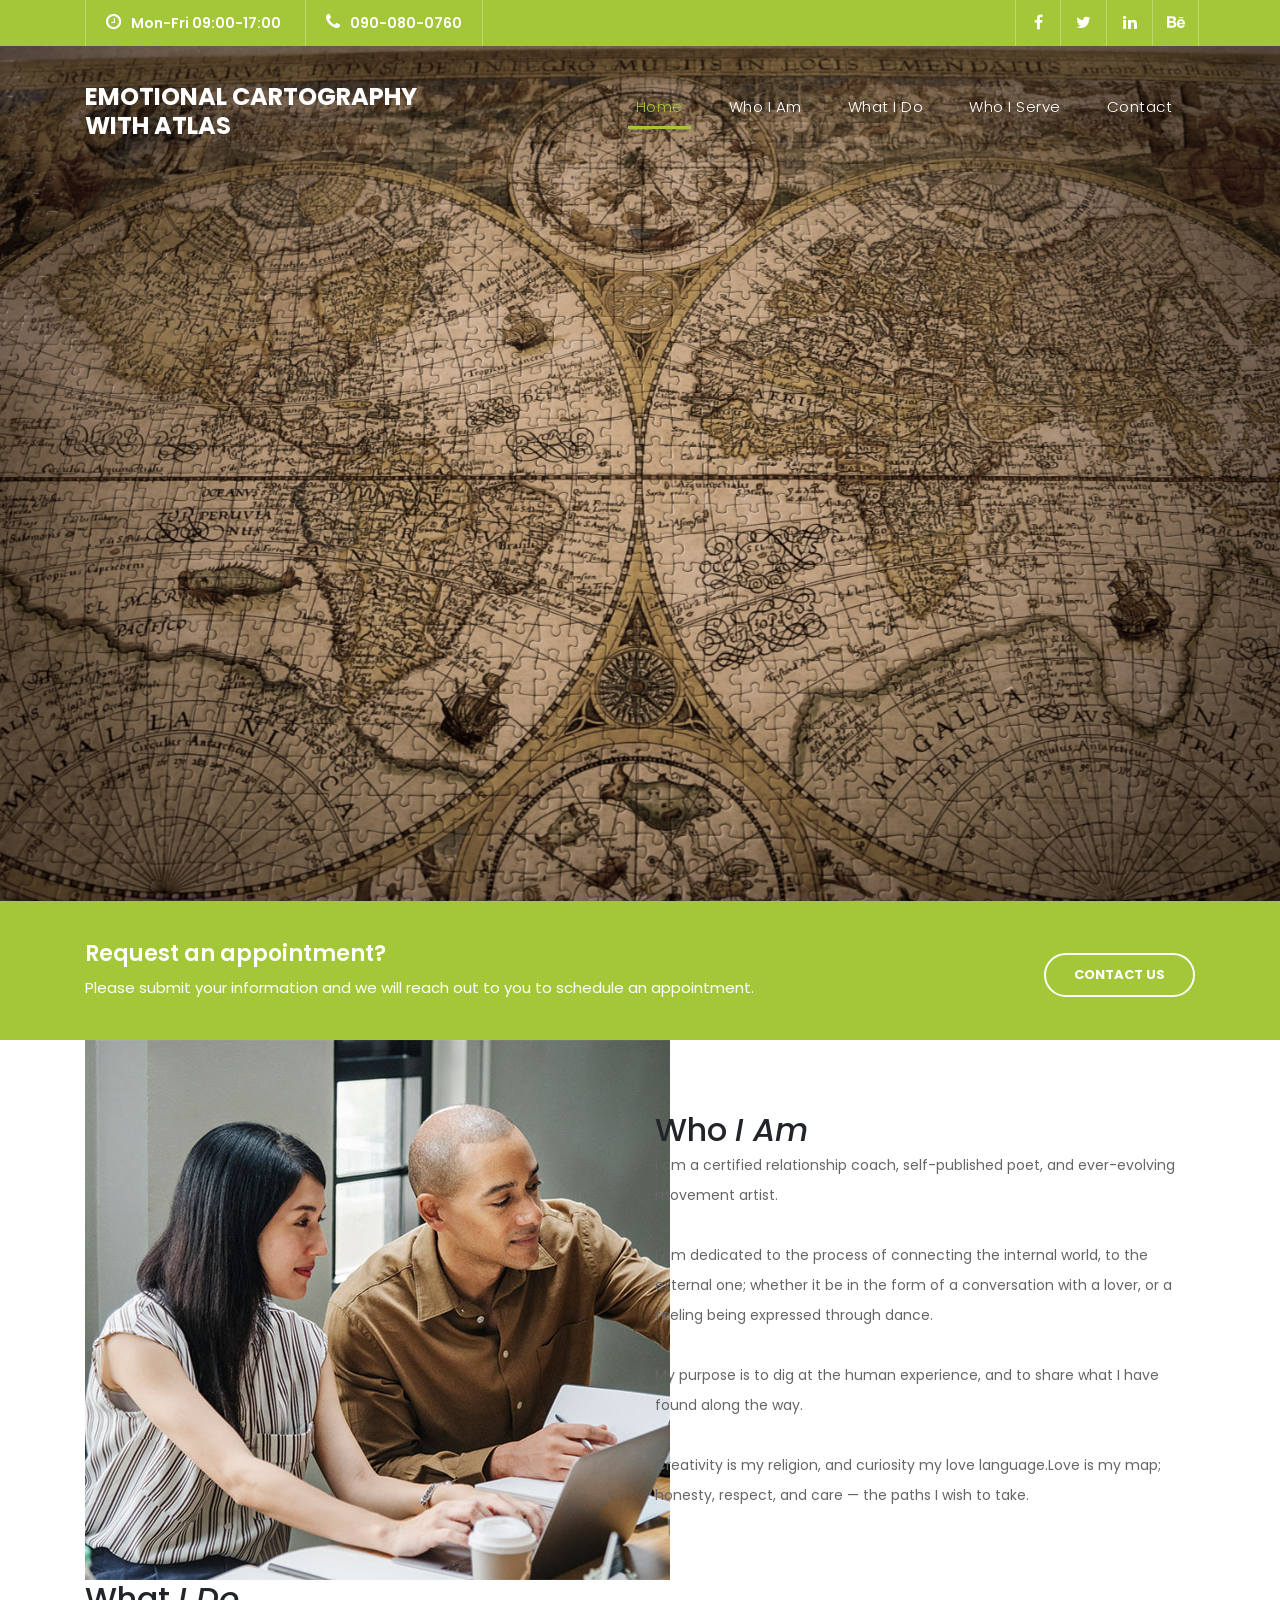
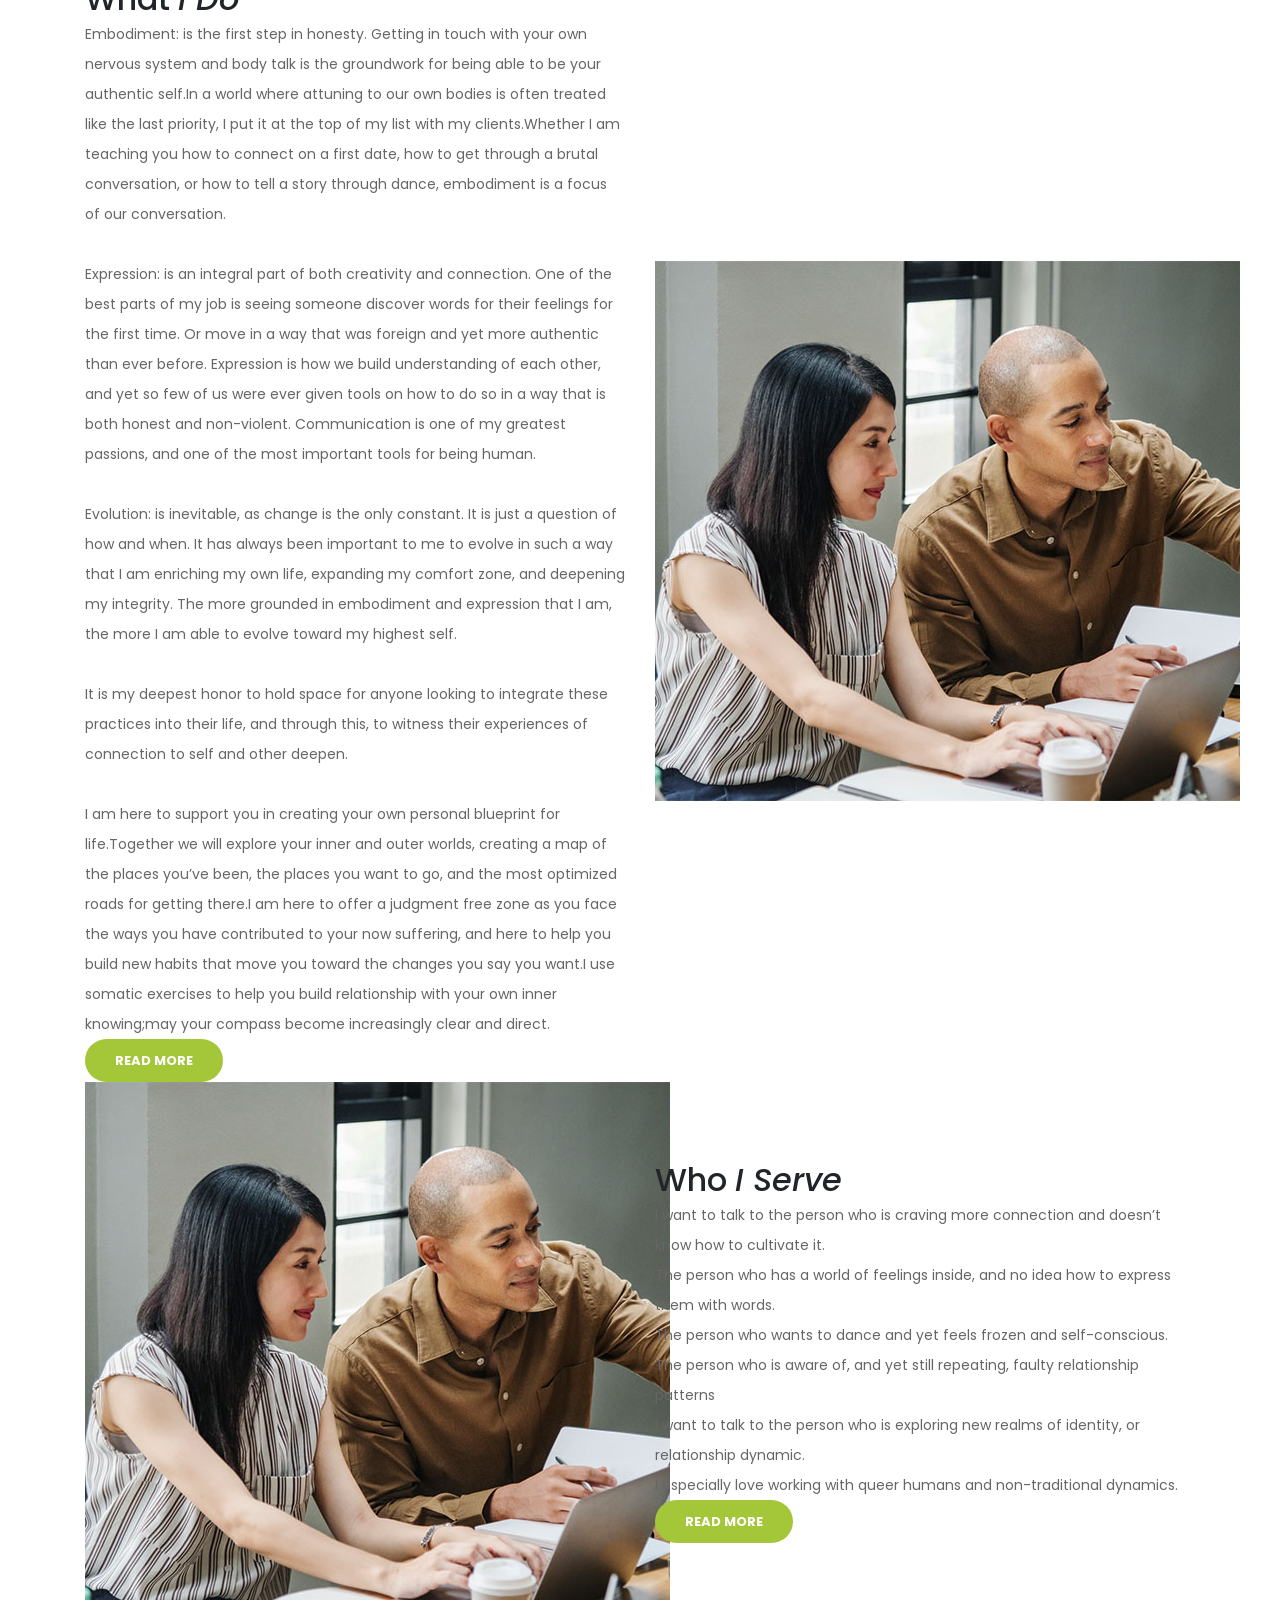
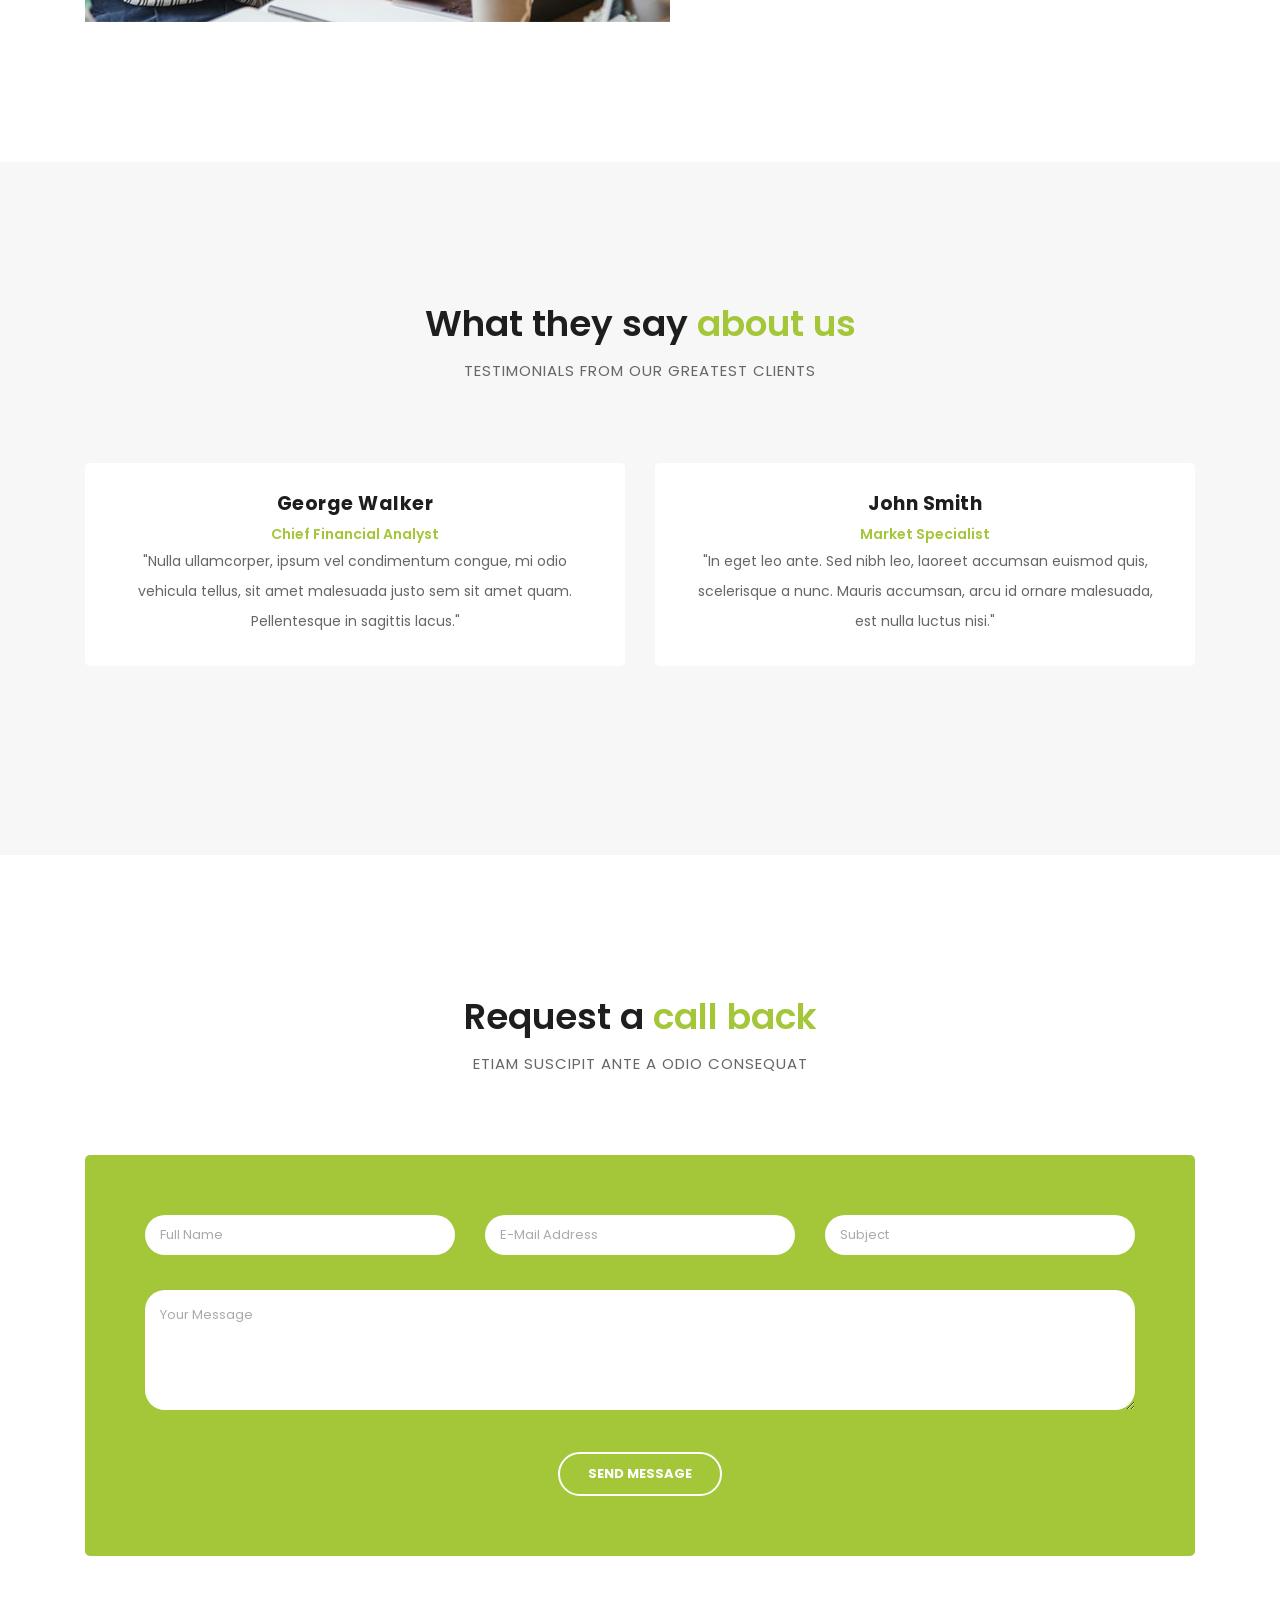
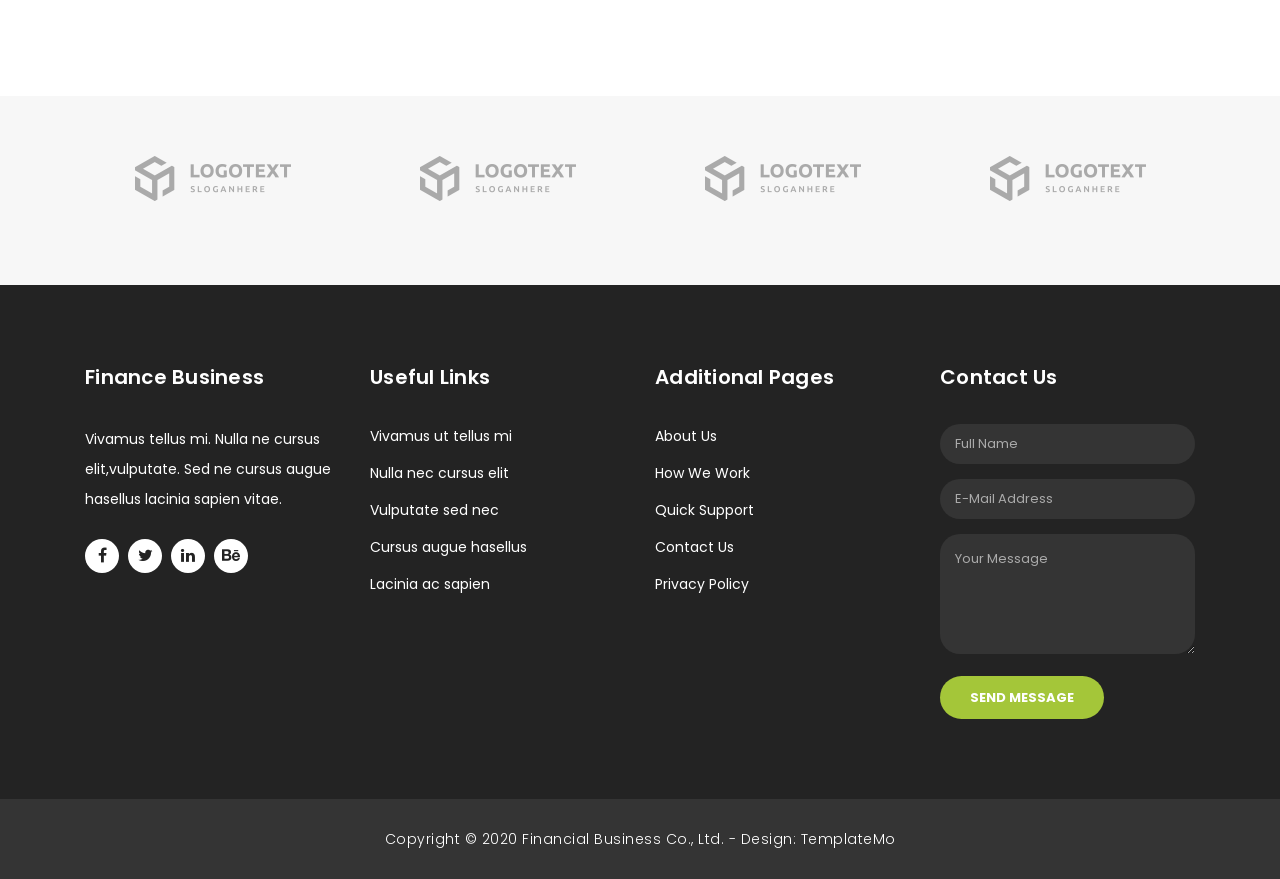
==== index.html @ 8ba4ac42 "pushing current progress" ====
<!DOCTYPE html>
<html lang="en">

  <head>

    <meta charset="utf-8">
    <meta name="viewport" content="width=device-width, initial-scale=1, shrink-to-fit=no">
    <meta name="description" content="">
    <meta name="author" content="TemplateMo">
    <link href="https://fonts.googleapis.com/css?family=Poppins:100,200,300,400,500,600,700,800,900&display=swap" rel="stylesheet">

    <title>Atlas Relationship Coach</title>

    <!-- Bootstrap core CSS -->
    <link href="vendor/bootstrap/css/bootstrap.min.css" rel="stylesheet">

    <!-- Additional CSS Files -->
    <link rel="stylesheet" href="assets/css/fontawesome.css">
    <link rel="stylesheet" href="assets/css/templatemo-finance-business.css">
    <link rel="stylesheet" href="assets/css/owl.css">
<!--

Finance Business TemplateMo

https://templatemo.com/tm-545-finance-business

-->
  </head>

  <body>

    <!-- ***** Preloader Start ***** -->
    <div id="preloader">
        <div class="jumper">
            <div></div>
            <div></div>
            <div></div>
        </div>
    </div>  
    <!-- ***** Preloader End ***** -->

    <!-- Header -->
    <div class="sub-header">
      <div class="container">
        <div class="row">
          <div class="col-md-8 col-xs-12">
            <ul class="left-info">
              <li><a href="#"><i class="fa fa-clock-o"></i>Mon-Fri 09:00-17:00</a></li>
              <li><a href="#"><i class="fa fa-phone"></i>090-080-0760</a></li>
            </ul>
          </div>
          <div class="col-md-4">
            <ul class="right-icons">
              <li><a href="#"><i class="fa fa-facebook"></i></a></li>
              <li><a href="#"><i class="fa fa-twitter"></i></a></li>
              <li><a href="#"><i class="fa fa-linkedin"></i></a></li>
              <li><a href="#"><i class="fa fa-behance"></i></a></li>
            </ul>
          </div>
        </div>
      </div>
    </div>

    <header class="">
      <nav class="navbar navbar-expand-lg">
        <div class="container">
          <a class="navbar-brand" href="index.html"><h2>EMOTIONAL CARTOGRAPHY<br>with Atlas</h2></a>
          <button class="navbar-toggler" type="button" data-toggle="collapse" data-target="#navbarResponsive" aria-controls="navbarResponsive" aria-expanded="false" aria-label="Toggle navigation">
            <span class="navbar-toggler-icon"></span>
          </button>
          <div class="collapse navbar-collapse" id="navbarResponsive">
            <ul class="navbar-nav ml-auto">
              <li class="nav-item">
                <a class="nav-link current" href="#top">Home
                  <span class="sr-only">(current)</span>
                </a>
              </li>
              <li class="nav-item">
                <a class="nav-link" href="#whoIAm">Who I Am</a>
              </li>
              <li class="nav-item">
                <a class="nav-link" href="#whatIDo">What I Do</a>
              </li>              
              <li class="nav-item">
                <a class="nav-link" href="#whoIServe">Who I Serve</a>
              </li>
              <li class="nav-item">
                <a class="nav-link external" href="#contact">Contact</a>
              </li>
            </ul>
          </div>
        </div>
      </nav>
    </header>

    <!-- Page Content -->
    <!-- Banner Starts Here -->
    <div class="main-banner header-text" id="top">
        <div class="Modern-Slider">
          <!-- Item -->
          <div class="item item-1">
            <div class="img-fill">
                <div class="text-content">
                  
                </div>
            </div>
          </div>
          <!-- // Item -->
        </div>
    </div>
    <!-- Banner Ends Here -->

    <div class="request-form">
      <div class="container">
        <div class="row">
          <div class="col-md-8">
            <h4>Request an appointment?</h4>
            <span>Please submit your information and we will reach out to you to schedule an appointment.</span>
          </div>
          <div class="col-md-4">
            <a href="contact.html" class="border-button">Contact Us</a>
          </div>
        </div>
      </div>
    </div>

    <div class="whoIAm" id="whoIAm">
      <div class="container">
        <div class="row">
          <div class="col-md-12">
            <div class="more-info-content">
              <div class="row">
                <div class="col-md-6">
                  <div class="left-image">
                    <img src="assets/images/more-info.jpg" alt="">
                  </div>
                </div>
                <div class="col-md-6 align-self-center">
                  <div class="right-content">
                    <h2>Who <em>I Am</em></h2>
                    <p>I am a certified relationship coach, self-published poet, and ever-evolving movement artist.
                        <br><br>I am dedicated to the process of connecting the internal world, to the external one; whether it be in the form of a conversation with a lover, or a feeling being expressed through dance.
                        <br><br>My purpose is to dig at the human experience, and to share what I have found along the way.
                        <br><br>Creativity is my religion, and curiosity my love language.Love is my map; honesty, respect, and care — the paths I wish to take.
                    </p>
                  </div>
                </div>
              </div>
            </div>
          </div>
        </div>
      </div>
    </div>

    <div class="whatIDo" id="whatIDo">
      <div class="container">
        <div class="row">
          <div class="col-md-12">
            <div class="more-info-content">
              <div class="row">
                
                <div class="col-md-6 ">
                  <div class="right-content">
                    <h2>What <em>I Do</em></h2>
                    <p>Embodiment: is the first step in honesty. Getting in touch with your own nervous system and body talk is the groundwork for being able to be your authentic self.In a world where attuning to our own bodies is often treated like the last priority, I put it at the top of my list with my clients.Whether I am teaching you how to connect on a first date, how to get through a brutal conversation, or how to tell a story through dance, embodiment is a focus of our conversation.
                      <br><br>Expression: is an integral part of both creativity and connection. One of the best parts of my job is seeing someone discover words for their feelings for the first time. Or move in a way that was foreign and yet more authentic than ever before. Expression is how we build understanding of each other, and yet so few of us were ever given tools on how to do so in a way that is both honest and non-violent. Communication is one of my greatest passions, and one of the most important tools for being human.
                      <br><br>Evolution: is inevitable, as change is the only constant. It is just a question of how and when. It has always been important to me to evolve in such a way that I am enriching my own life, expanding my comfort zone, and deepening my integrity. The more grounded in embodiment and expression that I am, the more I am able to evolve toward my highest self.
                      <br><br>It is my deepest honor to hold space for anyone looking to integrate these practices into their life, and through this, to witness their experiences of connection to self and other deepen.
                      <br><br>I am here to support you in creating your own personal blueprint for life.Together we will explore your inner and outer worlds, creating a map of the places you’ve been, the places you want to go, and the most optimized roads for getting there.I am here to offer a judgment free zone as you face the ways you have contributed to your now suffering, and here to help you build new habits that move you toward the changes you say you want.I use somatic exercises to help you build relationship with your own inner knowing;may your compass become increasingly clear and direct.
                    </p>
                    <a href="#" class="filled-button">Read More</a>
                  </div>
                </div>

                <div class="col-md-6 align-self-center">
                  <div class="left-image">
                    <img src="assets/images/more-info.jpg" alt="">
                  </div>
                </div>

              </div>
            </div>
          </div>
        </div>
      </div>
    </div>

    <div class="whoIServe" id="whoIServe">
      <div class="container">
        <div class="row">
          <div class="col-md-12">
            <div class="more-info-content">
              <div class="row">
                <div class="col-md-6">
                  <div class="left-image">
                    <img src="assets/images/more-info.jpg" alt="">
                  </div>
                </div>
                <div class="col-md-6 align-self-center">
                  <div class="right-content">
                    <h2>Who <em>I Serve</em></h2>
                    <p>I want to talk to the person who is craving more connection and doesn’t know how to cultivate it.
                      <br>The person who has a world of feelings inside, and no idea how to express them with words.
                      <br>The person who wants to dance and yet feels frozen and self-conscious. 
                      <br>The person who is aware of, and yet still repeating, faulty relationship patterns
                      <br>I want to talk to the person who is exploring new realms of identity, or relationship dynamic.
                      <br>I especially love working with queer humans and non-traditional dynamics.
                    </p>
                    <a href="#" class="filled-button">Read More</a>
                  </div>
                </div>
              </div>
            </div>
          </div>
        </div>
      </div>
    </div>
    
    <div class="testimonials">
      <div class="container">
        <div class="row">
          <div class="col-md-12">
            <div class="section-heading">
              <h2>What they say <em>about us</em></h2>
              <span>testimonials from our greatest clients</span>
            </div>
          </div>
          <div class="col-md-12">
            <div class="owl-testimonials owl-carousel">
              
              <div class="testimonial-item">
                <div class="inner-content">
                  <h4>George Walker</h4>
                  <span>Chief Financial Analyst</span>
                  <p>"Nulla ullamcorper, ipsum vel condimentum congue, mi odio vehicula tellus, sit amet malesuada justo sem sit amet quam. Pellentesque in sagittis lacus."</p>
                </div>
                <img src="http://placehold.it/60x60" alt="">
              </div>
              
              <div class="testimonial-item">
                <div class="inner-content">
                  <h4>John Smith</h4>
                  <span>Market Specialist</span>
                  <p>"In eget leo ante. Sed nibh leo, laoreet accumsan euismod quis, scelerisque a nunc. Mauris accumsan, arcu id ornare malesuada, est nulla luctus nisi."</p>
                </div>
                <img src="http://placehold.it/60x60" alt="">
              </div>
              
              <div class="testimonial-item">
                <div class="inner-content">
                  <h4>David Wood</h4>
                  <span>Chief Accountant</span>
                  <p>"Ut ultricies maximus turpis, in sollicitudin ligula posuere vel. Donec finibus maximus neque, vitae egestas quam imperdiet nec. Proin nec mauris eu tortor consectetur tristique."</p>
                </div>
                <img src="http://placehold.it/60x60" alt="">
              </div>
              
              <div class="testimonial-item">
                <div class="inner-content">
                  <h4>Andrew Boom</h4>
                  <span>Marketing Head</span>
                  <p>"Curabitur sollicitudin, tortor at suscipit volutpat, nisi arcu aliquet dui, vitae semper sem turpis quis libero. Quisque vulputate lacinia nisl ac lobortis."</p>
                </div>
                <img src="http://placehold.it/60x60" alt="">
              </div>
              
            </div>
          </div>
        </div>
      </div>
    </div>

    <div class="callback-form" id="contactus">
      <div class="container">
        <div class="row">
          <div class="col-md-12">
            <div class="section-heading">
              <h2>Request a <em>call back</em></h2>
              <span>Etiam suscipit ante a odio consequat</span>
            </div>
          </div>
          <div class="col-md-12">
            <div class="contact-form">
              <form id="contact" action="" method="post">
                <div class="row">
                  <div class="col-lg-4 col-md-12 col-sm-12">
                    <fieldset>
                      <input name="name" type="text" class="form-control" id="name" placeholder="Full Name" required="">
                    </fieldset>
                  </div>
                  <div class="col-lg-4 col-md-12 col-sm-12">
                    <fieldset>
                      <input name="email" type="text" class="form-control" id="email" pattern="[^ @]*@[^ @]*" placeholder="E-Mail Address" required="">
                    </fieldset>
                  </div>
                  <div class="col-lg-4 col-md-12 col-sm-12">
                    <fieldset>
                      <input name="subject" type="text" class="form-control" id="subject" placeholder="Subject" required="">
                    </fieldset>
                  </div>
                  <div class="col-lg-12">
                    <fieldset>
                      <textarea name="message" rows="6" class="form-control" id="message" placeholder="Your Message" required=""></textarea>
                    </fieldset>
                  </div>
                  <div class="col-lg-12">
                    <fieldset>
                      <button type="submit" id="form-submit" class="border-button">Send Message</button>
                    </fieldset>
                  </div>
                </div>
              </form>
            </div>
          </div>
        </div>
      </div>
    </div>

    <div class="partners">
      <div class="container">
        <div class="row">
          <div class="col-md-12">
            <div class="owl-partners owl-carousel">
            
              <div class="partner-item">
                <img src="assets/images/client-01.png" title="1" alt="1">
              </div>
              
              <div class="partner-item">
                <img src="assets/images/client-01.png" title="2" alt="2">
              </div>
              
              <div class="partner-item">
                <img src="assets/images/client-01.png" title="3" alt="3">
              </div>
              
              <div class="partner-item">
                <img src="assets/images/client-01.png" title="4" alt="4">
              </div>
              
              <div class="partner-item">
                <img src="assets/images/client-01.png" title="5" alt="5">
              </div>
              
            </div>
          </div>
        </div>
      </div>
    </div>


    <!-- Footer Starts Here -->
    <footer>
      <div class="container">
        <div class="row">
          <div class="col-md-3 footer-item">
            <h4>Finance Business</h4>
            <p>Vivamus tellus mi. Nulla ne cursus elit,vulputate. Sed ne cursus augue hasellus lacinia sapien vitae.</p>
            <ul class="social-icons">
              <li><a rel="nofollow" href="https://fb.com/templatemo" target="_blank"><i class="fa fa-facebook"></i></a></li>
              <li><a href="#"><i class="fa fa-twitter"></i></a></li>
              <li><a href="#"><i class="fa fa-linkedin"></i></a></li>
              <li><a href="#"><i class="fa fa-behance"></i></a></li>
            </ul>
          </div>
          <div class="col-md-3 footer-item">
            <h4>Useful Links</h4>
            <ul class="menu-list">
              <li><a href="#">Vivamus ut tellus mi</a></li>
              <li><a href="#">Nulla nec cursus elit</a></li>
              <li><a href="#">Vulputate sed nec</a></li>
              <li><a href="#">Cursus augue hasellus</a></li>
              <li><a href="#">Lacinia ac sapien</a></li>
            </ul>
          </div>
          <div class="col-md-3 footer-item">
            <h4>Additional Pages</h4>
            <ul class="menu-list">
              <li><a href="#">About Us</a></li>
              <li><a href="#">How We Work</a></li>
              <li><a href="#">Quick Support</a></li>
              <li><a href="#">Contact Us</a></li>
              <li><a href="#">Privacy Policy</a></li>
            </ul>
          </div>
          <div class="col-md-3 footer-item last-item">
            <h4>Contact Us</h4>
            <div class="contact-form">
              <form id="contact footer-contact" action="" method="post">
                <div class="row">
                  <div class="col-lg-12 col-md-12 col-sm-12">
                    <fieldset>
                      <input name="name" type="text" class="form-control" id="name" placeholder="Full Name" required="">
                    </fieldset>
                  </div>
                  <div class="col-lg-12 col-md-12 col-sm-12">
                    <fieldset>
                      <input name="email" type="text" class="form-control" id="email" pattern="[^ @]*@[^ @]*" placeholder="E-Mail Address" required="">
                    </fieldset>
                  </div>
                  <div class="col-lg-12">
                    <fieldset>
                      <textarea name="message" rows="6" class="form-control" id="message" placeholder="Your Message" required=""></textarea>
                    </fieldset>
                  </div>
                  <div class="col-lg-12">
                    <fieldset>
                      <button type="submit" id="form-submit" class="filled-button">Send Message</button>
                    </fieldset>
                  </div>
                </div>
              </form>
            </div>
          </div>
        </div>
      </div>
    </footer>
    
    <div class="sub-footer">
      <div class="container">
        <div class="row">
          <div class="col-md-12">
            <p>Copyright &copy; 2020 Financial Business Co., Ltd.
            
            - Design: <a rel="nofollow noopener" href="https://templatemo.com" target="_blank">TemplateMo</a></p>
          </div>
        </div>
      </div>
    </div>

    <!-- Bootstrap core JavaScript -->
    <script src="vendor/jquery/jquery.min.js"></script>
    <script src="vendor/bootstrap/js/bootstrap.bundle.min.js"></script>

    <!-- Additional Scripts -->
    <script src="assets/js/jquery.singlePageNav.min.js"></script>
    <script src="assets/js/custom.js"></script>
    <script src="assets/js/owl.js"></script>
    <script src="assets/js/slick.js"></script>
    <script src="assets/js/accordions.js"></script>
    <script>
      $(function() {
        // Single Page Nav
        $('#navbarResponsive').singlePageNav({
          'offset': 100,
          'filter': ':not(.external)'
        });

        // On mobile, close the menu after nav-link click
        $('#navbarResponsive .navbar-nav .nav-item .nav-link').click(function(){
          $('#navbarResponsive').removeClass('show');
        });
      });
    </script>

    <script language = "text/Javascript"> 
      cleared[0] = cleared[1] = cleared[2] = 0; //set a cleared flag for each field
      function clearField(t){                   //declaring the array outside of the
      if(! cleared[t.id]){                      // function makes it static and global
          cleared[t.id] = 1;  // you could use true and false, but that's more typing
          t.value='';         // with more chance of typos
          t.style.color='#fff';
          }
      }
    </script>

  </body>
</html>
---- assets/css/templatemo-finance-business.css ----
/* 

TemplateMo - Finance Business

https://templatemo.com/tm-545-finance-business

*/

body {
  font-family: 'Poppins', sans-serif;
  overflow-x: hidden;
  text-rendering: optimizeLegibility;
  -webkit-font-smoothing: antialiased;
  -moz-osx-font-smoothing: grayscale;
}
p {
	margin-bottom: 0px;
	font-size: 14px;
	color: #666666;
	line-height: 30px;
}
a {
	text-decoration: none!important;
}
ul {
	padding: 0;
	margin: 0;
	list-style: none;
}

h1,h2,h3,h4,h5,h6 {
	margin: 0px;
}

a.filled-button {
	background-color: #a4c639;
	color: #fff;
	font-size: 13px;
	text-transform: uppercase;
	font-weight: 700;
	padding: 12px 30px;
	border-radius: 30px;
	display: inline-block;
	transition: all 0.3s;
}

a.filled-button:hover {
	background-color: #fff;
	color: #a4c639;
}

a.border-button {
	background-color: transparent;
	color: #fff;
	border: 2px solid #fff;
	font-size: 13px;
	text-transform: uppercase;
	font-weight: 700;
	padding: 10px 28px;
	border-radius: 30px;
	display: inline-block;
	transition: all 0.3s;
}

a.border-button:hover {
	background-color: #fff;
	color: #a4c639;
}

.section-heading {
	text-align: center;
	margin-bottom: 80px;
}

.section-heading h2 {
	font-size: 36px;
	font-weight: 600;
	color: #1e1e1e;
}

.section-heading em {
	font-style: normal;
	color: #a4c639;
}

.section-heading span {
	display: block;
	margin-top: 15px;
	text-transform: uppercase;
	font-size: 15px;
	color: #666;
	letter-spacing: 1px;
}

#preloader {
  overflow: hidden;
  background: #a4c639;
  left: 0;
  right: 0;
  top: 0;
  bottom: 0;
  position: fixed;
  z-index: 9999999;
  color: #fff;
}

#preloader .jumper {
  left: 0;
  top: 0;
  right: 0;
  bottom: 0;
  display: block;
  position: absolute;
  margin: auto;
  width: 50px;
  height: 50px;
}

#preloader .jumper > div {
  background-color: #fff;
  width: 10px;
  height: 10px;
  border-radius: 100%;
  -webkit-animation-fill-mode: both;
  animation-fill-mode: both;
  position: absolute;
  opacity: 0;
  width: 50px;
  height: 50px;
  -webkit-animation: jumper 1s 0s linear infinite;
  animation: jumper 1s 0s linear infinite;
}

#preloader .jumper > div:nth-child(2) {
  -webkit-animation-delay: 0.33333s;
  animation-delay: 0.33333s;
}

#preloader .jumper > div:nth-child(3) {
  -webkit-animation-delay: 0.66666s;
  animation-delay: 0.66666s;
}

@-webkit-keyframes jumper {
  0% {
    opacity: 0;
    -webkit-transform: scale(0);
    transform: scale(0);
  }
  5% {
    opacity: 1;
  }
  100% {
    -webkit-transform: scale(1);
    transform: scale(1);
    opacity: 0;
  }
}

@keyframes jumper {
  0% {
    opacity: 0;
    -webkit-transform: scale(0);
    transform: scale(0);
  }
  5% {
    opacity: 1;
  }
  100% {
    opacity: 0;
  }
}

/* Sub Header Style */

.sub-header {
	background-color: #a4c639;
	height: 46px;
	line-height: 46px;
}

.sub-header ul li {
	display: inline-block;
}

.sub-header ul.left-info li {
	border-left: 1px solid rgba(250,250,250,0.3);
	padding: 0px 20px;
}

.sub-header ul.left-info li:last-child {
	border-right: 1px solid rgba(250,250,250,0.3);
}

.sub-header ul.left-info li i {
	margin-right: 10px;
	font-size: 18px;
}

.sub-header ul.left-info li a {
	color: #fff;
	font-size: 14px;
	font-weight: 600;
}

.sub-header ul.right-icons {
	float: right;
}

.sub-header ul.right-icons li {
	margin-right: -4px;
	width: 46px;
	display: inline-block;
	text-align: center;
	border-right: 1px solid rgba(250,250,250,0.3);
}

.sub-header ul.right-icons li:first-child {
	border-left: 1px solid rgba(250,250,250,0.3);
}

.sub-header ul.right-icons li a {
	color: #fff;
	transition: all 0.3s;
}

.sub-header ul.right-icons li a:hover {
	opacity: 0.75;
}



/* Header Style */
header {
	position: absolute;
	z-index: 99999;
	width: 100%;
	background-color: transparent!important;
	height: 80px;
	-webkit-transition: all 0.3s ease-in-out 0s;
    -moz-transition: all 0.3s ease-in-out 0s;
    -o-transition: all 0.3s ease-in-out 0s;
    transition: all 0.3s ease-in-out 0s;
}
header .navbar {
	padding: 20px 0px;
}
.background-header .navbar {
	padding: 10px 0px;
}
.background-header {
	top: 0;
	position: fixed;
	background-color: #fff!important;
	box-shadow: 0px 1px 10px rgba(0,0,0,0.1);
}
.background-header .navbar-brand h2 {
	color: #a4c639!important;
}
.background-header .navbar-nav a.nav-link {
	color: #1e1e1e!important;
}
.background-header .navbar-nav .nav-link:hover,
.background-header .navbar-nav .active>.nav-link,
.background-header .navbar-nav .nav-link.current,
.background-header .navbar-nav .nav-link.show,
.background-header .navbar-nav .show>.nav-link {
	color: #a4c639!important;
}
.navbar .navbar-brand {
	float: 	left;
	margin-top: 12px;
	outline: none;
}
.navbar .navbar-brand h2 {
	color: #fff;
	text-transform: uppercase;
	font-size: 24px;
	font-weight: 700;
	-webkit-transition: all .3s ease 0s;
    -moz-transition: all .3s ease 0s;
    -o-transition: all .3s ease 0s;
    transition: all .3s ease 0s;
}
.navbar .navbar-brand h2 em {
	font-style: normal;
	font-size: 16px;
}
#navbarResponsive {
	z-index: 999;
}
.navbar-collapse {
	text-align: center;
}
.navbar .navbar-nav .nav-item {
	margin: 0px 15px;
}
.navbar .navbar-nav a.nav-link {
	text-transform: capitalize;
	font-size: 15px;
	font-weight: 300;
	letter-spacing: 0.5px;
	color: #fff;
	transition: all 0.5s;
	margin-top: 5px;
}
.navbar .navbar-nav .nav-link:hover,
.navbar .navbar-nav .active>.nav-link,
.navbar .navbar-nav .nav-link.current,
.navbar .navbar-nav .nav-link.show,
.navbar .navbar-nav .show>.nav-link {
	color: #a4c639;
	border-bottom: 3px solid #a4c639;
}
.navbar .navbar-toggler-icon {
	background-image: none;
}
.navbar .navbar-toggler {
	border-color: #fff;
	background-color: #fff;	
	height: 36px;
	outline: none;
	border-radius: 0px;
	position: absolute;
	right: 30px;
	top: 20px;
}
.navbar .navbar-toggler-icon:after {
	content: '\f0c9';
	color: #a4c639;
	font-size: 18px;
	line-height: 26px;
	font-family: 'FontAwesome';
}



/* Banner Style */

.img-fill{
  width: 100%;
  display: block;
  overflow: hidden;
  position: relative;
  text-align: center
}

.img-fill img {
  min-height: 100%;
  min-width: 100%;
  position: relative;
  display: inline-block;
  max-width: none;
}

*,
*:before,
*:after {
  -webkit-box-sizing: border-box;
  box-sizing: border-box;
  -webkit-font-smoothing: antialiased;
  -moz-osx-font-smoothing: grayscale;
}

.Grid1k {
  padding: 0 15px;
  max-width: 1200px;
  margin: auto;
}

.blocks-box,
.slick-slider {
  margin: 0;
  padding: 0!important;
}

.slick-slide {
  float: left;
  padding: 0;
}

.Modern-Slider .item .img-fill {
	background-size: cover;
	background-position: center center;
	background-repeat: no-repeat;
	height:95vh;
}

.Modern-Slider .item-1 .img-fill {
	background-image: url(../images/closeup-shot-vintage-world-map-made-with-puzzles.jpg);
}

.Modern-Slider .item-2 .img-fill {
	background-image: url(../images/slide_02.jpg);
}

.Modern-Slider .item-3 .img-fill {
	background-image: url(../images/slide_03.jpg);
}

.Modern-Slider .NextArrow{
  position:absolute;
  top:50%;
  right:30px;
  border:0 none;
  background-color: transparent;
  text-align:center;
  font-size: 36px;
  font-family: 'FontAwesome';
  color:#FFF;
  z-index:5;
  outline: none;
  cursor: pointer;
}

.Modern-Slider .NextArrow:before{
  content:'\f105';
}

.Modern-Slider .PrevArrow {
  position:absolute;
  top:50%;
  left:30px;
  border:0 none;
  background-color: transparent;
  text-align:center;
  font-size: 36px;
  font-family: 'FontAwesome';
  color:#FFF;
  z-index:5;
  outline: none;
  cursor: pointer;
}

.Modern-Slider .PrevArrow:before{
  content:'\f104';
}

ul.slick-dots {
  display: none!important;
}

.Modern-Slider .text-content {
	text-align: left;
  	width: 75%;
  	position: absolute;
  	top: 50%;
  	left: 50%;
  	transform: translate(-50%, -50%);
}

.Modern-Slider .item h6 {
  margin-bottom: 15px;
  font-size: 22px;
  text-transform: uppercase;
  font-weight: 700;
  letter-spacing: 1px;
  color:#a4c639;
  animation:fadeOutRight 1s both;
}

.Modern-Slider .item h4 {
  margin-bottom: 30px;
  text-transform: uppercase;
  font-size: 44px;
  font-weight: 700;
  letter-spacing: 2.5px;
  color:#FFF;
  overflow:hidden;
  animation:fadeOutLeft 1s both;
}

.Modern-Slider .item p {
	max-width: 570px;
	color: #fff;
	font-size: 15px;
	font-weight: 400;
	line-height: 30px;
	margin-bottom: 40px;
}

.Modern-Slider .item a {
  margin: 0 5px;
}

.Modern-Slider .item.slick-active h6{
  animation:fadeInDown 1s both 1s;
}

.Modern-Slider .item.slick-active h4{
  animation:fadeInLeft 1s both 1.5s;
}

.Modern-Slider .item.slick-active{
  animation:Slick-FastSwipeIn 1s both;
}

.Modern-Slider .buttons {
  position: relative;
}

.Modern-Slider {background:#000;}


/* ==== Slick Slider Css Ruls === */
.slick-slider{position:relative;display:block;-webkit-user-select:none;-moz-user-select:none;-ms-user-select:none;user-select:none;-webkit-touch-callout:none;-khtml-user-select:none;-ms-touch-action:pan-y;touch-action:pan-y;-webkit-tap-highlight-color:transparent}
.slick-list{position:relative;display:block;overflow:hidden;margin:0;padding:0}
.slick-list:focus{outline:none}.slick-list.dragging{cursor:hand}
.slick-slider .slick-track,.slick-slider .slick-list{-webkit-transform:translate3d(0,0,0);-ms-transform:translate3d(0,0,0);transform:translate3d(0,0,0)}
.slick-track{position:relative;top:0;left:0;display:block}
.slick-track:before,.slick-track:after{display:table;content:''}.slick-track:after{clear:both}
.slick-loading .slick-track{visibility:hidden}
.slick-slide{display:none;float:left /* If RTL Make This Right */ ;height:100%;min-height:1px}
.slick-slide.dragging img{pointer-events:none}
.slick-initialized .slick-slide{display:block}
.slick-loading .slick-slide{visibility:hidden}
.slick-vertical .slick-slide{display:block;height:auto;border:1px solid transparent}




/* Request Form */

.request-form {
	background-color: #a4c639;
	padding: 40px 0px;
	color: #fff;
}

.request-form h4 {
	font-size: 22px;
	font-weight: 600;
}

.request-form span {
	font-size: 15px;
	font-weight: 400;
	display: inline-block;
	margin-top: 10px;
}

.request-form a.border-button {
	margin-top: 12px;
	float: right;
}




/* Services */

.services {
	margin-top: 140px;
}

.service-item img {
	width: 100%;
	overflow: hidden;
}

.service-item .down-content {
	background-color: #f7f7f7;
	padding: 30px;
}

.service-item .down-content h4 {
	font-size: 20px;
	font-weight: 700;
	letter-spacing: 0.25px;
	margin-bottom: 15px;
}

.service-item .down-content p {
	margin-bottom: 20px;
}



/* Fun Facts */

.fun-facts {
	margin-top: 140px;
	background-image: url(../images/fun-facts-bg.jpg);
	background-position: center center;
	background-repeat: no-repeat;
	background-size: cover;
	background-attachment: fixed;
	padding: 140px 0px;
	color: #fff;
}

.fun-facts span {
	text-transform: uppercase;
	font-size: 15px;
	color: #fff;
	letter-spacing: 1px;
	margin-bottom: 10px;
	display: block;
}

.fun-facts h2 {
	font-size: 36px;
	font-weight: 600;
	margin-bottom: 35px;
}

.fun-facts em {
	font-style: normal;
	color: #a4c639;
}

.fun-facts p {
	color: #fff;
	margin-bottom: 40px;
}

.fun-facts .left-content {
	margin-right: 45px;
}

.count-area-content {
	text-align: center;
	background-color: rgba(250,250,250,0.1);
	padding: 25px 30px 35px 30px;
	margin: 15px 0px;
}

.count-digit {
    margin: 5px 0px;
    color: #a4c639;
    font-weight: 700;
    font-size: 36px;
}
.count-title {
    font-size: 20px;
    font-weight: 600;
    color: #fff;
    letter-spacing: 0.5px;
}



/* More Info */

.more-info {
	margin-top: 140px;
}

.more-info .left-image img {
	width: 100%;
	overflow: hidden;
}

.more-info .more-info-content {
	background-color: #f7f7f7;
}

.about-info .more-info-content {
	background-color: transparent;
}

.about-info .right-content {
	padding: 0px!important;
	margin-right: 30px;
}

.more-info .right-content {
	padding: 45px 45px 45px 30px;
}

.more-info .right-content span {
	text-transform: uppercase;
	font-size: 15px;
	color: #666;
	letter-spacing: 1px;
	margin-bottom: 10px;
	display: block;
}

.more-info .right-content h2 {
	font-size: 36px;
	font-weight: 600;
	margin-bottom: 35px;
}

.more-info .right-content em {
	font-style: normal;
	color: #a4c639;
}

.more-info .right-content p {
	margin-bottom: 30px;
}


/* Testimonials Style */

.about-testimonials {
	margin-top: 0px!important;
}

.testimonials {
	margin-top: 140px;
	background-color: #f7f7f7;
	padding: 140px 0px;
}
.testimonial-item .inner-content {
	text-align: center;
	background-color: #fff;	
	padding: 30px;
	border-radius: 5px;
}
.testimonial-item p {
	font-size: 14px;
	font-weight: 400;
}
.testimonial-item h4 {
	font-size: 19px;
	font-weight: 700;
	color: #1e1e1e;
	letter-spacing: 0.5px;
	margin-bottom: 0px;
}
.testimonial-item span {
	display: inline-block;
	margin-top: 8px;
	font-weight: 600;
	font-size: 14px;
	color: #a4c639;
}
.testimonial-item img {
	max-width: 60px;
	border-radius: 50%;
	margin: 25px auto 0px auto;
}




/* Call Back Style */

.callback-services {
	border-top: 1px solid #eee;
	padding-top: 140px;
}

.contact-us {
	background-color: #f7f7f7;
	padding: 140px 0px;
}

.contact-us .contact-form {
	background-color: transparent!important;
	padding: 0!important;
}

.callback-form {
	margin-top: 140px;
}

.callback-form .contact-form {
	background-color: #a4c639;
	padding: 60px;
	border-radius: 5px;
	text-align: center;
}

.callback-form .contact-form input {
	border-radius: 20px;
	height: 40px;
	line-height: 40px;
	display: inline-block;
	padding: 0px 15px;
	color: #6a6a6a;
	font-size: 13px;
	text-transform: none;
	box-shadow: none;
	border: none;
	margin-bottom: 35px;
}

.callback-form .contact-form input:focus {
	outline: none;
	box-shadow: none;
	border: none;
}

.callback-form .contact-form textarea {
	border-radius: 20px;
	height: 120px;
	max-height: 200px;
	min-height: 120px;
	display: inline-block;
	padding: 15px;
	color: #6a6a6a;
	font-size: 13px;
	text-transform: none;
	box-shadow: none;
	border: none;
	margin-bottom: 35px;
}

.callback-form .contact-form textarea:focus {
	outline: none;
	box-shadow: none;
	border: none;
}

.callback-form .contact-form ::-webkit-input-placeholder { /* Edge */
  color: #aaa;
}
.callback-form .contact-form :-ms-input-placeholder { /* Internet Explorer 10-11 */
  color: #aaa;
}
.callback-form .contact-form ::placeholder {
  color: #aaa;
}

.callback-form .contact-form button.border-button {
	background-color: transparent;
	color: #fff;
	border: 2px solid #fff;
	font-size: 13px;
	text-transform: uppercase;
	font-weight: 700;
	padding: 10px 28px;
	border-radius: 30px;
	display: inline-block;
	transition: all 0.3s;
	outline: none;
	box-shadow: none;
	text-shadow: none;
	cursor: pointer;
}

.callback-form .contact-form button.border-button:hover {
	background-color: #fff;
	color: #a4c639;
}

.contact-us .contact-form button.filled-button {
	background-color: #a4c639;
	color: #fff;
	border: none;
	font-size: 13px;
	text-transform: uppercase;
	font-weight: 700;
	padding: 12px 30px;
	border-radius: 30px;
	display: inline-block;
	transition: all 0.3s;
	outline: none;
	box-shadow: none;
	text-shadow: none;
	cursor: pointer;
}

.contact-us .contact-form button.filled-button:hover {
	background-color: #fff;
	color: #a4c639;
}



/* Partners Style */

.contact-partners {
	margin-top: -8px!important;
}

.partners {
	margin-top: 140px;
	background-color: #f7f7f7;
	padding: 60px 0px;
}

.partners .owl-item {
	text-align: center;
	cursor: pointer;
}

.partners .partner-item img {
	max-width: 156px;
	margin: auto;
}



/* Footer Style */

footer {
	background-color: #232323;
	padding: 80px 0px;
	color: #fff;
}

footer h4 {
	color: #fff;
	font-size: 20px;
	font-weight: 600;
	letter-spacing: 0.25px;
	margin-bottom: 35px;
}
footer p {
	color: #fff;
}

footer ul.social-icons {
	margin-top: 25px;
}

footer ul.social-icons li {
	display: inline-block;
	margin-right: 5px;
}

footer ul.social-icons li:last-child {
	margin-right: 0px;
}

footer ul.social-icons li a {
	width: 34px;
	height: 34px;
	display: inline-block;
	line-height: 34px;
	text-align: center;
	background-color: #fff;
	color: #232323;
	border-radius: 50%;
	transition: all 0.3s;
}

footer ul.social-icons li a:hover {
	background-color: #a4c639;
}

footer ul.menu-list li {
	margin-bottom: 13px;
}

footer ul.menu-list li:last-child {
	margin-bottom: 0px;
}

footer ul.menu-list li a {
	font-size: 14px;
	color: #fff;
	transition: all 0.3s;
}

footer ul.menu-list li a:hover {
	color: #a4c639;
}

footer .contact-form input {
	border-radius: 20px;
	height: 40px;
	line-height: 40px;
	display: inline-block;
	padding: 0px 15px;
	color: #aaa!important;
	background-color: #343434;
	font-size: 13px;
	text-transform: none;
	box-shadow: none;
	border: none;
	margin-bottom: 15px;
}

footer .contact-form input:focus {
	outline: none;
	box-shadow: none;
	border: none;
	background-color: #343434;
}

footer .contact-form textarea {
	border-radius: 20px;
	height: 120px;
	max-height: 200px;
	min-height: 120px;
	display: inline-block;
	padding: 15px;
	color: #aaa!important;
	background-color: #343434;
	font-size: 13px;
	text-transform: none;
	box-shadow: none;
	border: none;
	margin-bottom: 15px;
}

footer .contact-form textarea:focus {
	outline: none;
	box-shadow: none;
	border: none;
	background-color: #343434;
}

footer .contact-form ::-webkit-input-placeholder { /* Edge */
  color: #aaa;
}
footer .contact-form :-ms-input-placeholder { /* Internet Explorer 10-11 */
  color: #aaa;
}
footer .contact-form ::placeholder {
  color: #aaa;
}

footer .contact-form button.filled-button {
	background-color: transparent;
	color: #fff;
	background-color: #a4c639;
	border: none;
	font-size: 13px;
	text-transform: uppercase;
	font-weight: 700;
	padding: 12px 30px;
	border-radius: 30px;
	display: inline-block;
	transition: all 0.3s;
	outline: none;
	box-shadow: none;
	text-shadow: none;
	cursor: pointer;
}

footer .contact-form button.filled-button:hover {
	background-color: #fff;
	color: #a4c639;
}



/* Sub-footer Style */

.sub-footer {
	background-color: #343434;
	text-align: center;
	padding: 25px 0px;
}

.sub-footer p {
	color: #fff;
	font-weight: 300;
	letter-spacing: 0.5px;
}

.sub-footer a {
	color: #fff;
}


.page-heading {
	text-align: center;
	background-image: url(../images/page-heading-bg.jpg);
	background-position: center center;
	background-repeat: no-repeat;
	background-size: cover;
	padding: 230px 0px 150px 0px;
	color: #fff;
}

.page-heading h1 {
	text-transform: capitalize;
	font-size: 36px;
	font-weight: 700;
	letter-spacing: 2px;
	margin-bottom: 18px;
}

.page-heading span {
	font-size: 15px;
	text-transform: uppercase;
	letter-spacing: 1px;
	color: #fff;
	display: block;
}


/* team */

.team {
	background-color: #f7f7f7;
	margin-top: 140px;
	margin-bottom: -140px;
	padding: 120px 0px;
}

.team-item img {
	width: 100%;
	overflow: hidden;
}

.team-item .down-content {
	background-color: #fff;
	padding: 30px;
}

.team-item .down-content h4 {
	font-size: 20px;
	font-weight: 700;
	letter-spacing: 0.25px;
	margin-bottom: 10px;
}

.team-item .down-content span {
	color: #a4c639;
	font-weight: 600;
	font-size: 14px;
	display: block;
	margin-bottom: 15px;
}

.team-item .down-content p {
	margin-bottom: 20px;
}


/* Single Service */

.single-services {
	margin-top: 140px;
}

#tabs ul {
  margin: 0;
  padding: 0;
}
#tabs ul li {
  margin-bottom: 10px;
  display: inline-block;
  width: 100%;
}
#tabs ul li:last-child {
  margin-bottom: 0px;
}
#tabs ul li a {
	text-transform: capitalize;
	width: 100%;
	padding: 30px 30px;
	display: inline-block;
	background-color: #a4c639;
  	font-size: 20px;
  	color: #121212;
  	letter-spacing: 0.5px;
  	font-weight: 700;
  	transition: all 0.3s;
}
#tabs ul li a i {
	float: right;
	margin-top: 5px;
}
#tabs ul .ui-tabs-active span {
  background: #faf5b2;
  border: #faf5b2;
  line-height: 90px;
  border-bottom: none;
}
#tabs ul .ui-tabs-active a {
  color: #fff;
}
#tabs ul .ui-tabs-active span {
  color: #1e1e1e;
}
.tabs-content {
	margin-left: 30px;
  text-align: left;
  display: inline-block;
  transition: all 0.3s;
}
.tabs-content img {
	max-width: 100%;
	overflow: hidden;
}
.tabs-content h4 {
	font-size: 20px;
	font-weight: 700;
	letter-spacing: 0.25px;
	margin-bottom: 15px;
	margin-top: 30px;
}
.tabs-content p {
  font-size: 14px;
  color: #7a7a7a;
  margin-bottom: 0px;
}



/* Contact Information */

.contact-information {
	margin-top: 140px;
}

.contact-information .contact-item {
	padding: 60px 30px;
	background-color: #f7f7f7;
	text-align: center;
}

.contact-information .contact-item i {
	color: #a4c639;
	font-size: 48px;
	margin-bottom: 40px;
}

.contact-information .contact-item h4 {
	font-size: 20px;
	font-weight: 700;
	letter-spacing: 0.25px;
	margin-bottom: 15px;
}

.contact-information .contact-item p {
	margin-bottom: 20px;
}

.contact-information .contact-item a {
	font-weight: 600;
	color: #a4c639;
	font-size: 15px;
}




/* Responsive Style */
@media (max-width: 768px) {
	.sub-header {
		display: none;
	}
	.Modern-Slider .item h6 {
	  margin-bottom: 15px;
	  font-size: 18px;
	}
	.Modern-Slider .item h4 {
	  margin-bottom: 25px;
	  font-size: 28px;
	  line-height: 36px;
	  letter-spacing: 1px;
	}
	.Modern-Slider .item p {
		max-width: 570px;
		line-height: 25px;
		margin-bottom: 30px;
	}
	.Modern-Slider .NextArrow{
	  right:5px;
	}
	.Modern-Slider .PrevArrow {
	  left:5px;
	}
	.request-form {
		text-align: center;
	}
	.request-form a.border-button {
		float: none;
		margin-top: 30px;
	}
	.services .service-item {
		margin-bottom: 30px;
	}
	.fun-facts .left-content {
		margin-right: 0px;
		margin-bottom: 30px;
	}
	.more-info .right-content  {
		padding: 30px;
	}
	footer {
		padding: 80px 0px 20px 0px;
	}
	footer .footer-item {
		border-bottom: 1px solid #343434;
		margin-bottom: 30px;
		padding-bottom: 30px;
	}
	footer .last-item {
		border-bottom: none;
	}
	.about-info .right-content {
		margin-right: 0px;
		margin-bottom: 30px;
	}
	.team .team-item {
		margin-bottom: 30px;
	}
	.tabs-content {
		margin-left: 0px;
		margin-top: 30px;
	}
	.contact-item {
		margin-bottom: 30px;
	}
}

@media (max-width: 992px) {
	.navbar .navbar-brand {
		position: absolute;
		left: 30px;
		top: 10px;
	}
	.navbar .navbar-brand {
		width: auto;
	}
	.navbar:after {
		display: none;
	}
	#navbarResponsive {
	    z-index: 99999;
	    position: absolute;
	    top: 80px;
	    left: 0;
	    width: 100%;
	    text-align: center;
	    background-color: #fff;
	    box-shadow: 0px 10px 10px rgba(0,0,0,0.1);
	}
	.navbar .navbar-nav .nav-item {
		border-bottom: 1px solid #eee;
	}
	.navbar .navbar-nav .nav-item:last-child {
		border-bottom: none;
	}
	.navbar .navbar-nav a.nav-link {
		padding: 15px 0px;
		color: #1e1e1e!important;
	}
	.navbar .navbar-nav .nav-link:hover,
	.navbar .navbar-nav .active>.nav-link,
	.navbar .navbar-nav .nav-link.current,
	.navbar .navbar-nav .nav-link.show,
	.navbar .navbar-nav .show>.nav-link {
		color: #a4c639!important;
		border-bottom: none!important;
	}
}
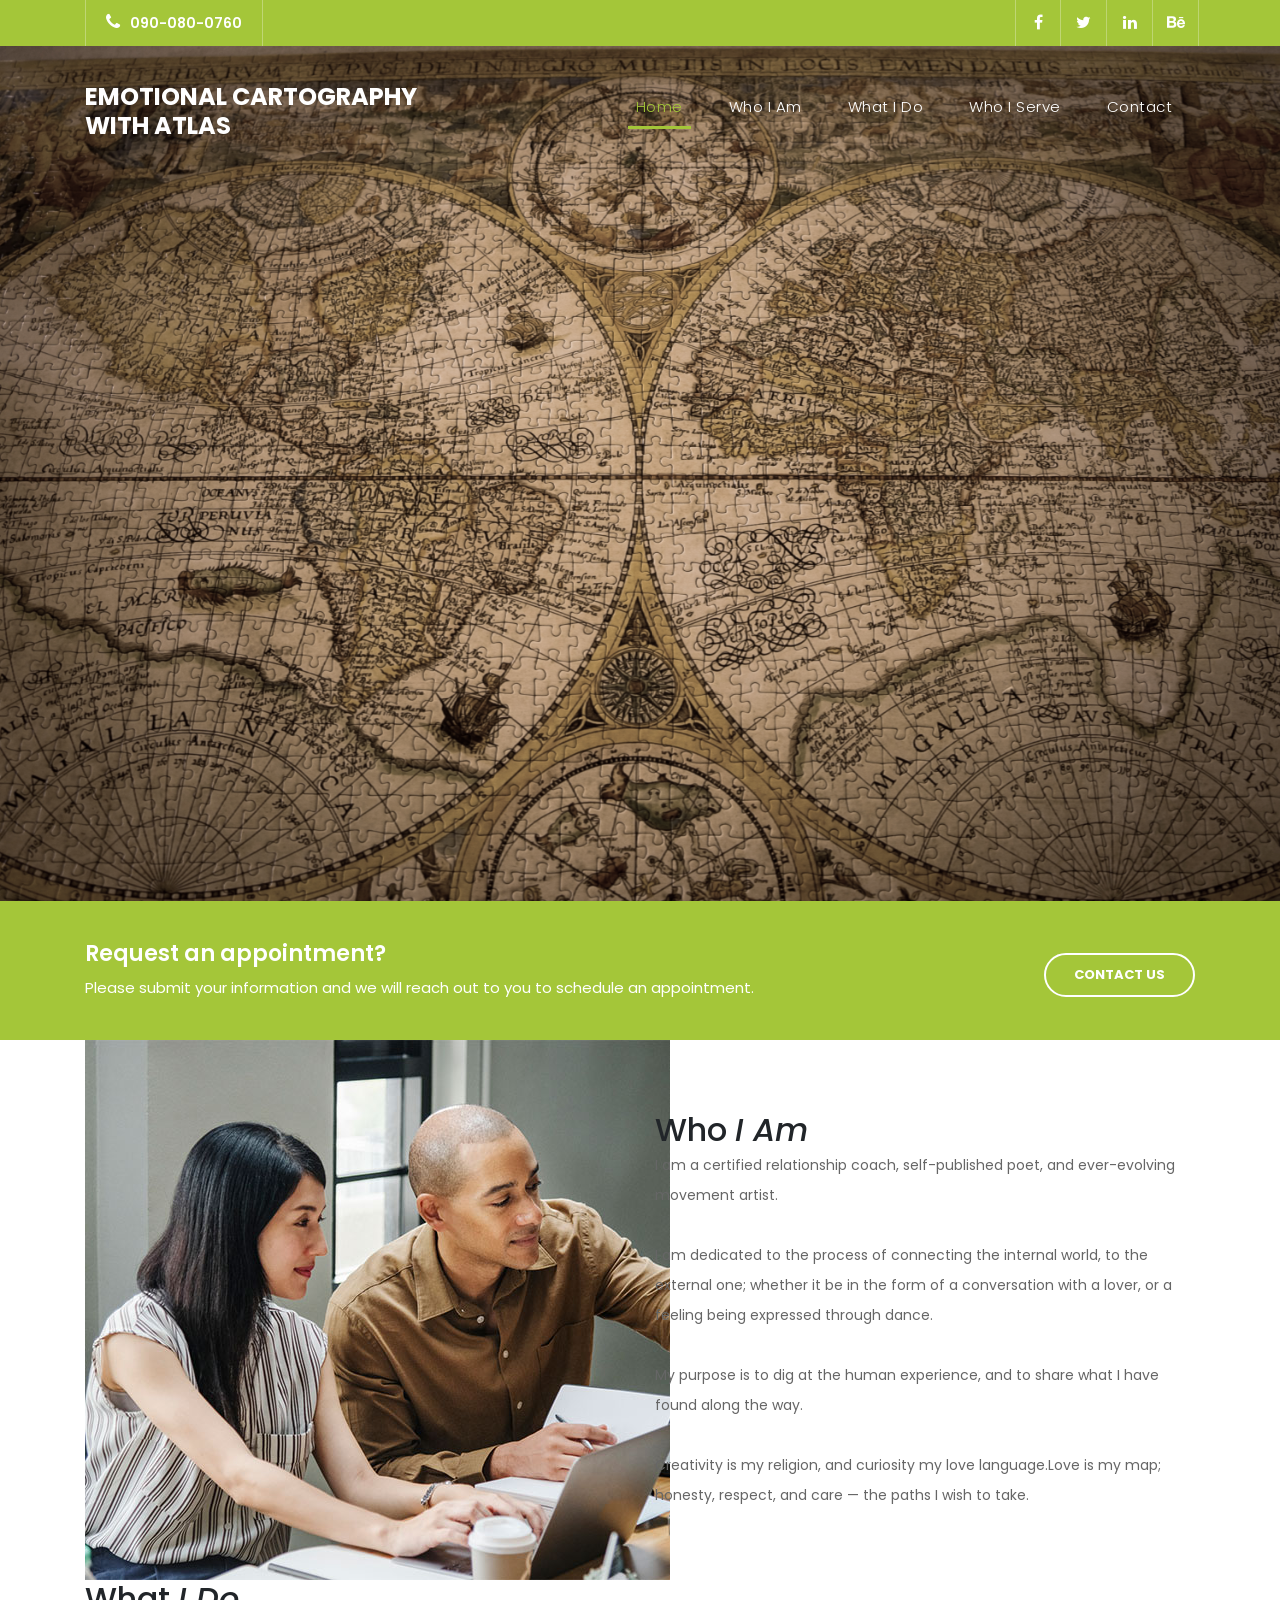
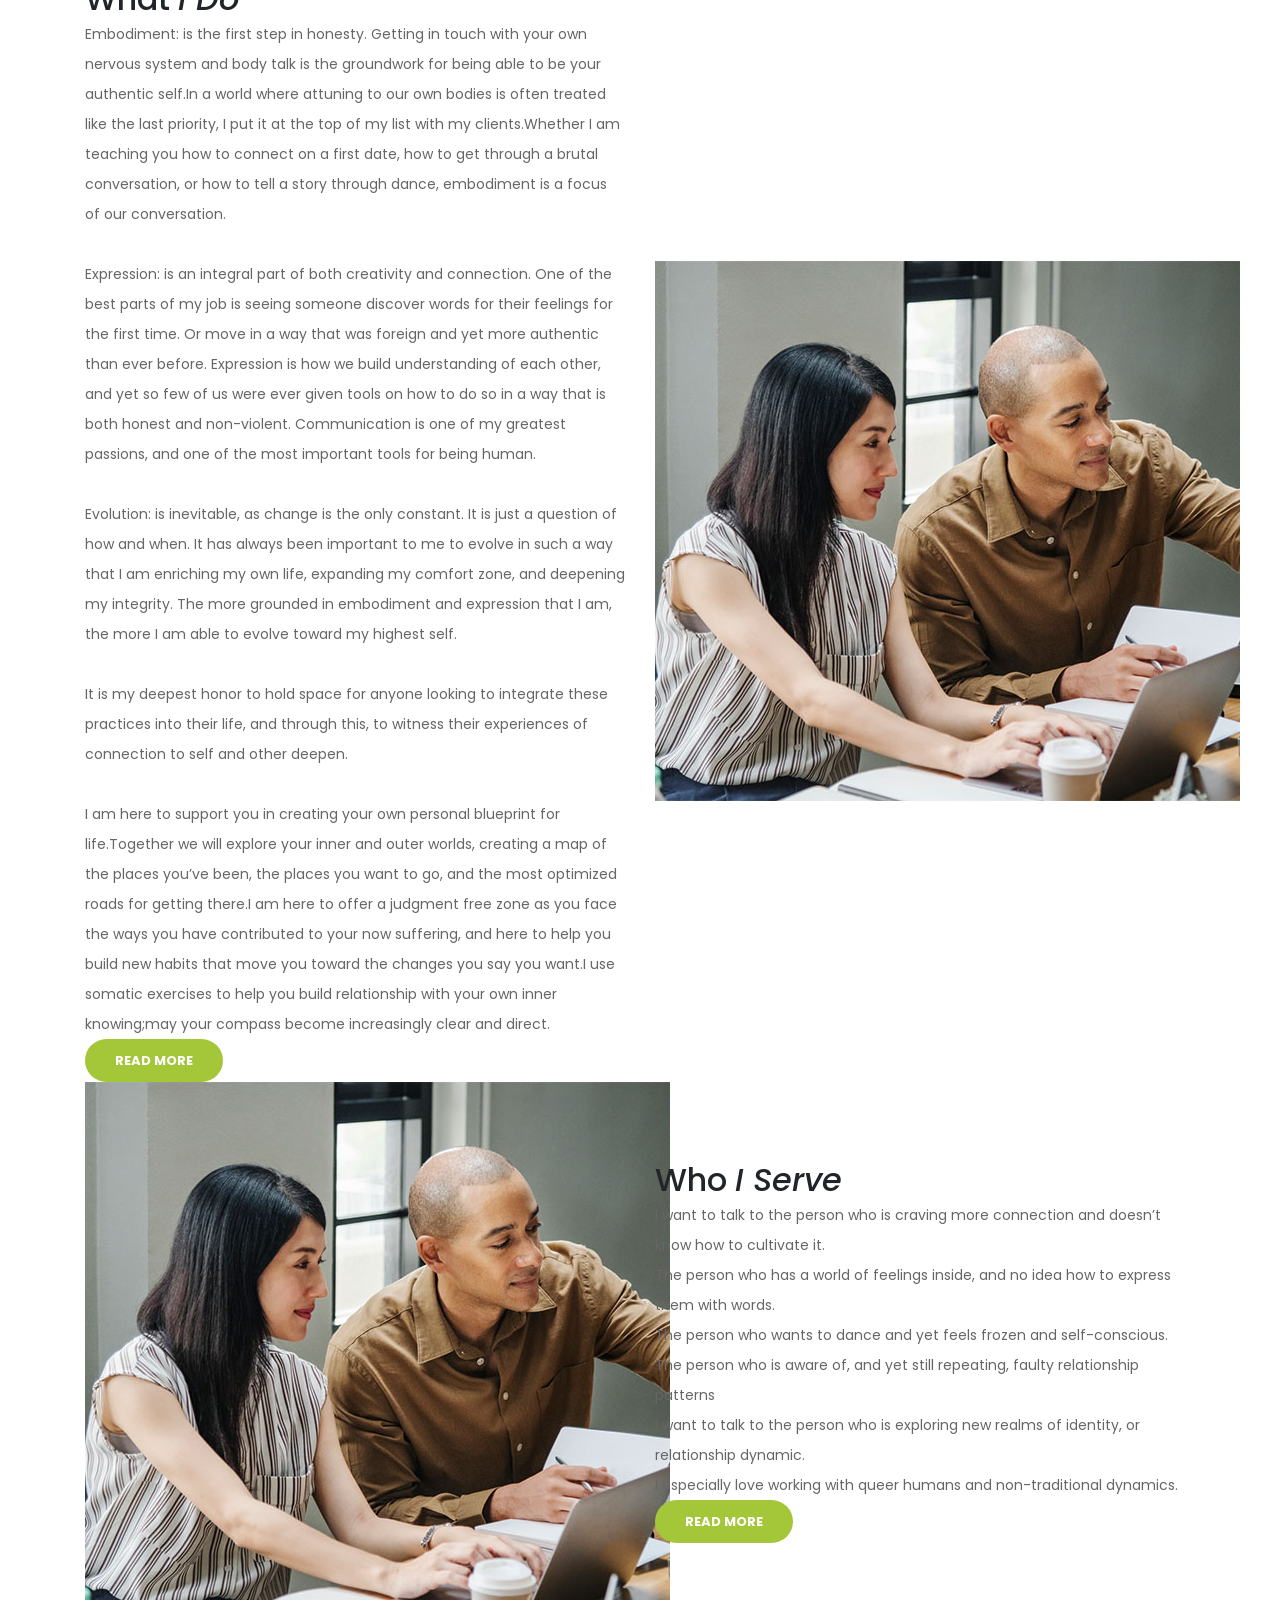
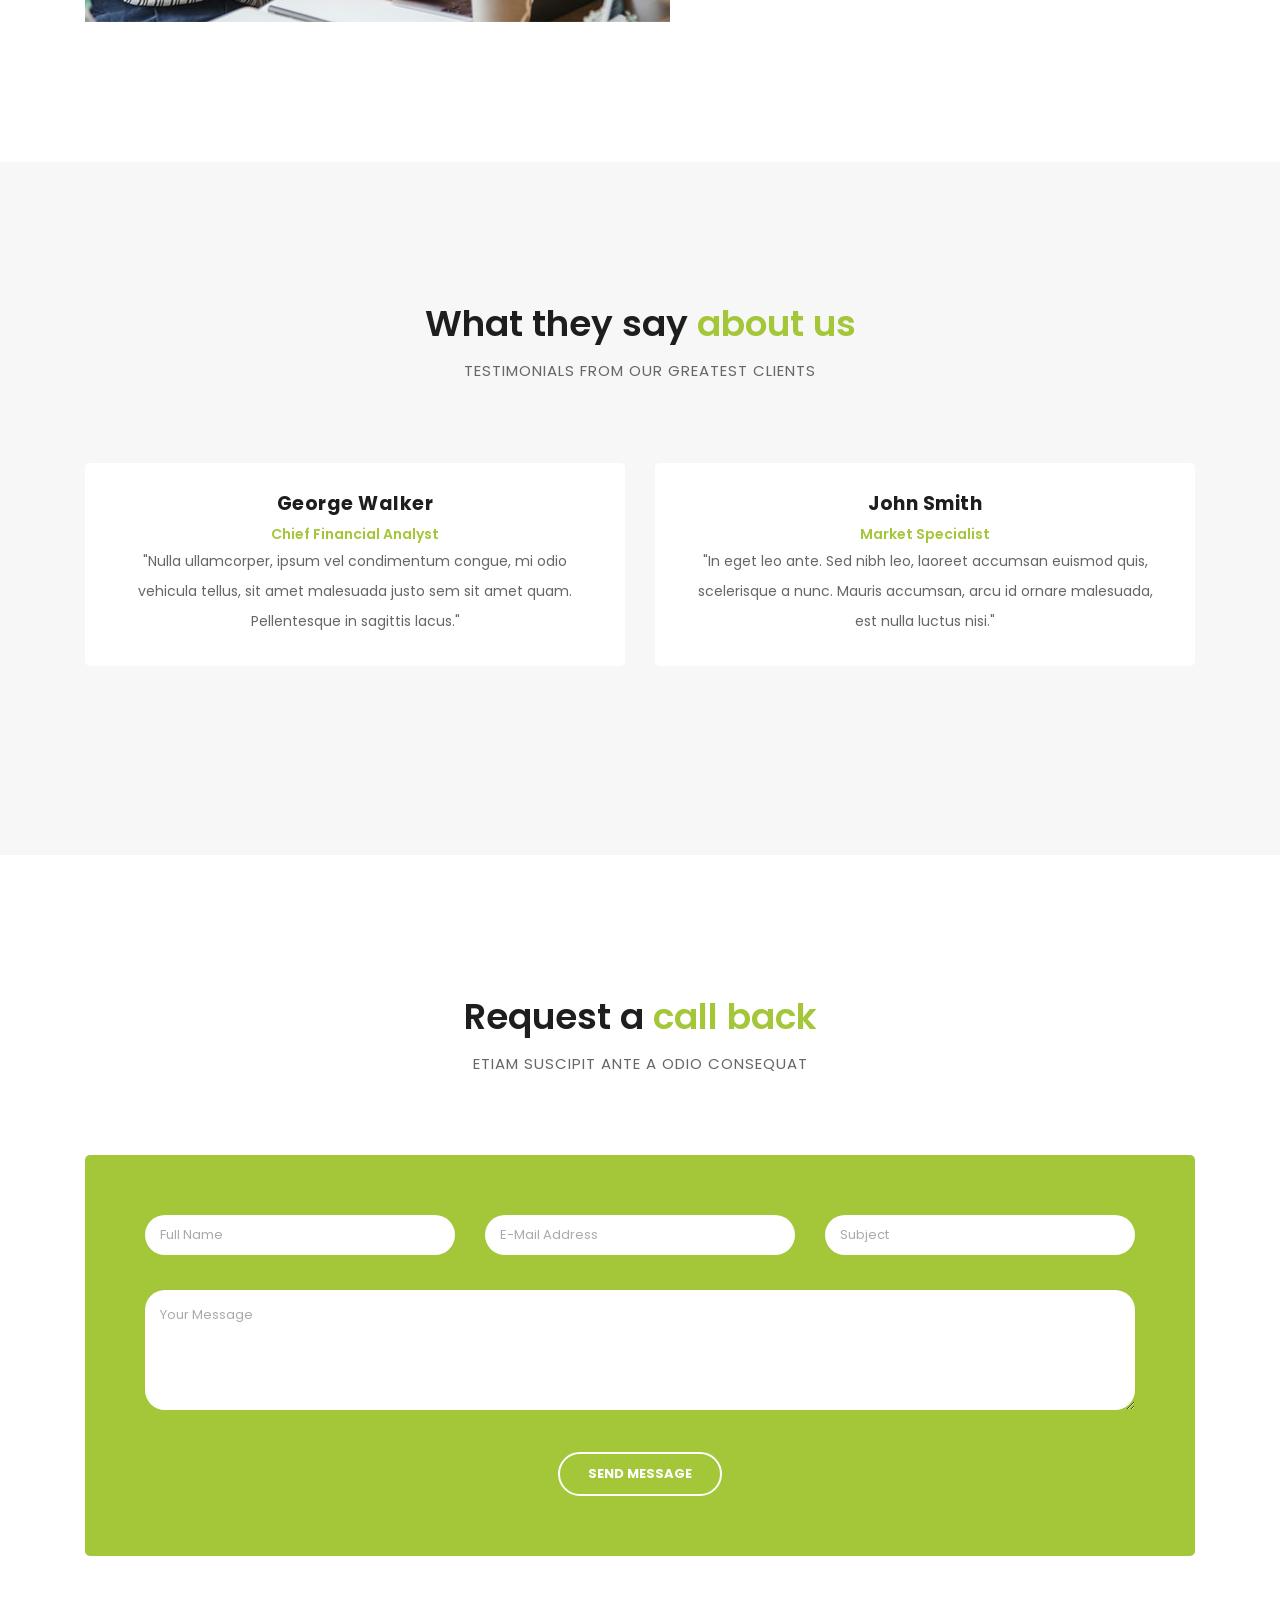
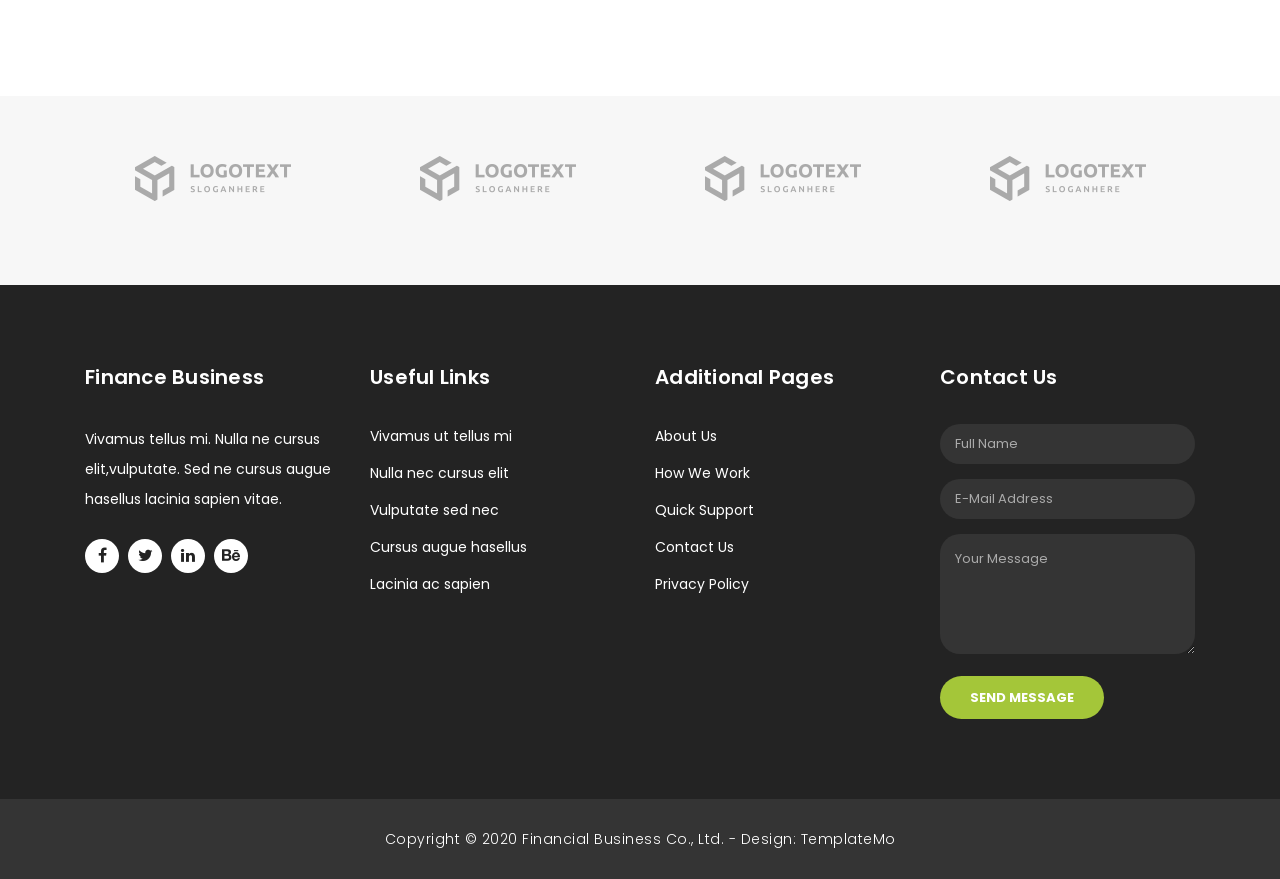
==== commit 2aee78a1: "remove hours from header bar" ====
--- a/index.html
+++ b/index.html
@@ -45,7 +45,6 @@
         <div class="row">
           <div class="col-md-8 col-xs-12">
             <ul class="left-info">
-              <li><a href="#"><i class="fa fa-clock-o"></i>Mon-Fri 09:00-17:00</a></li>
               <li><a href="#"><i class="fa fa-phone"></i>090-080-0760</a></li>
             </ul>
           </div>
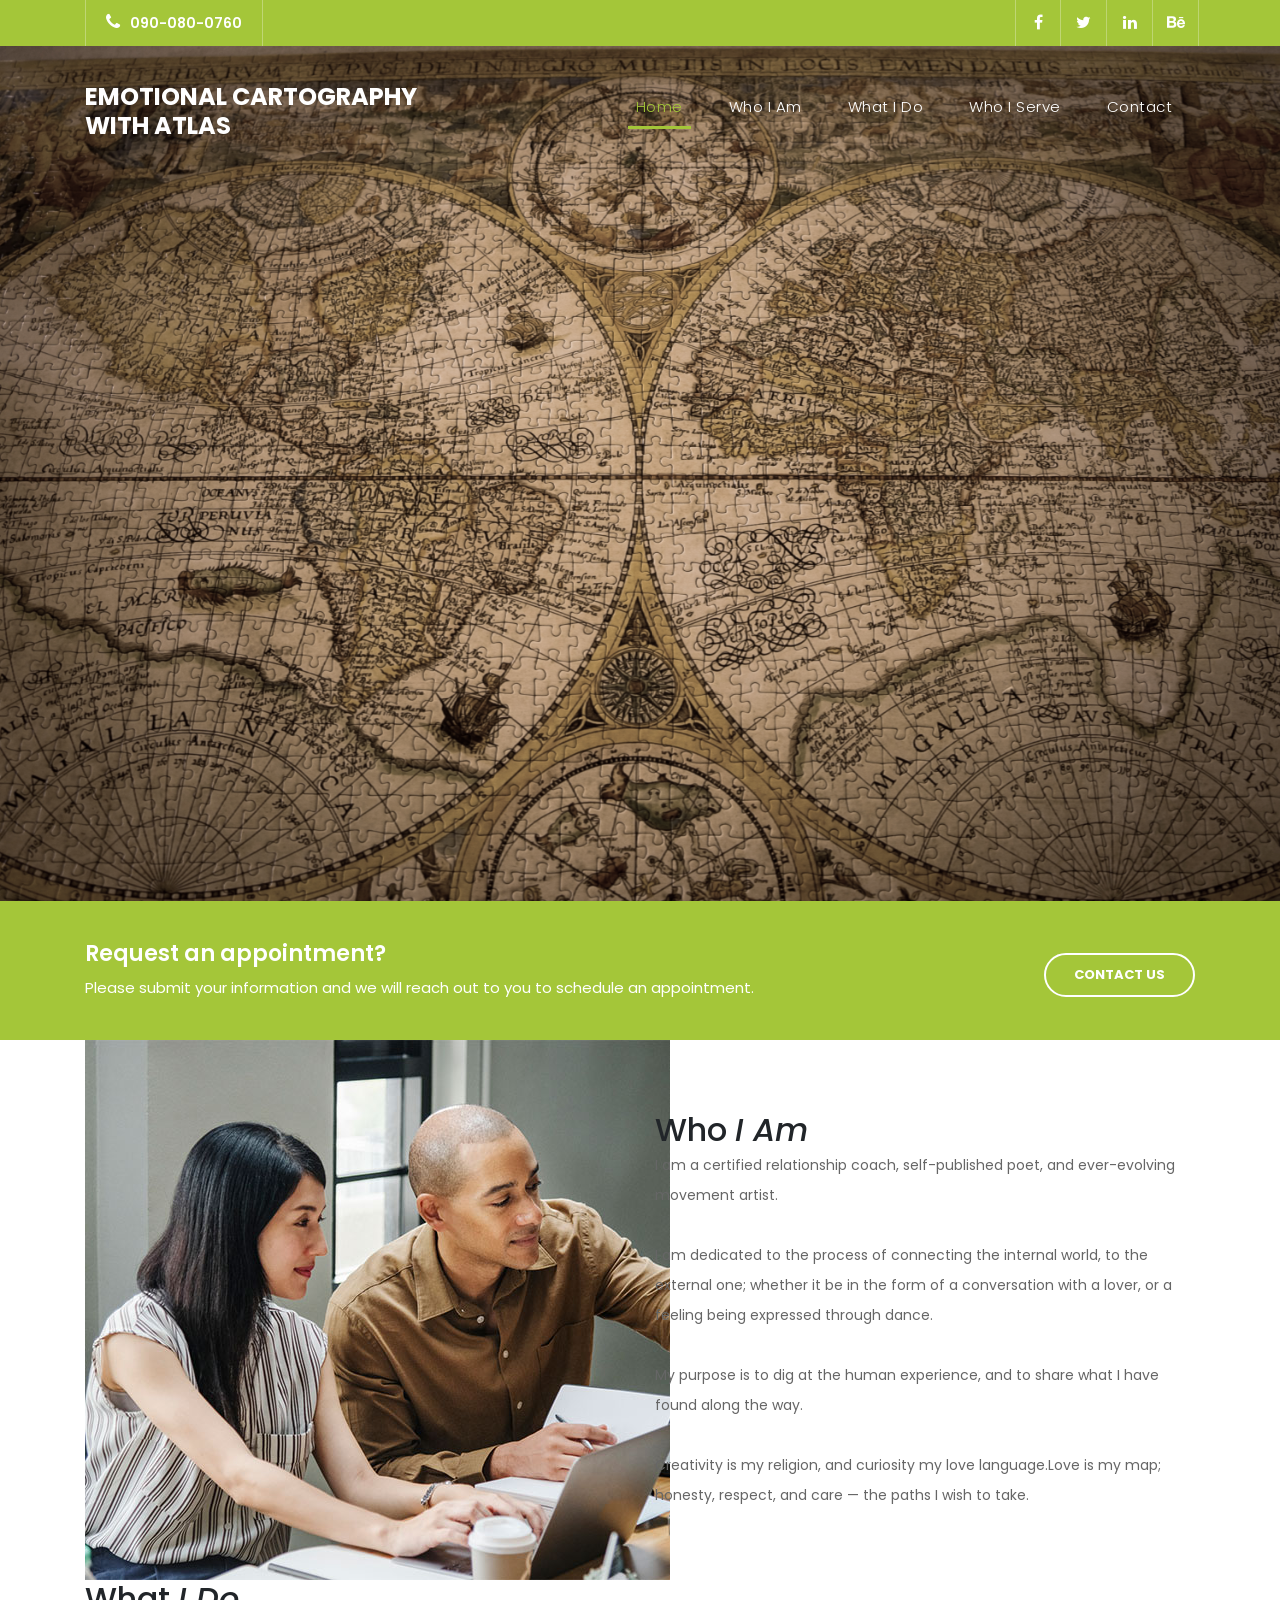
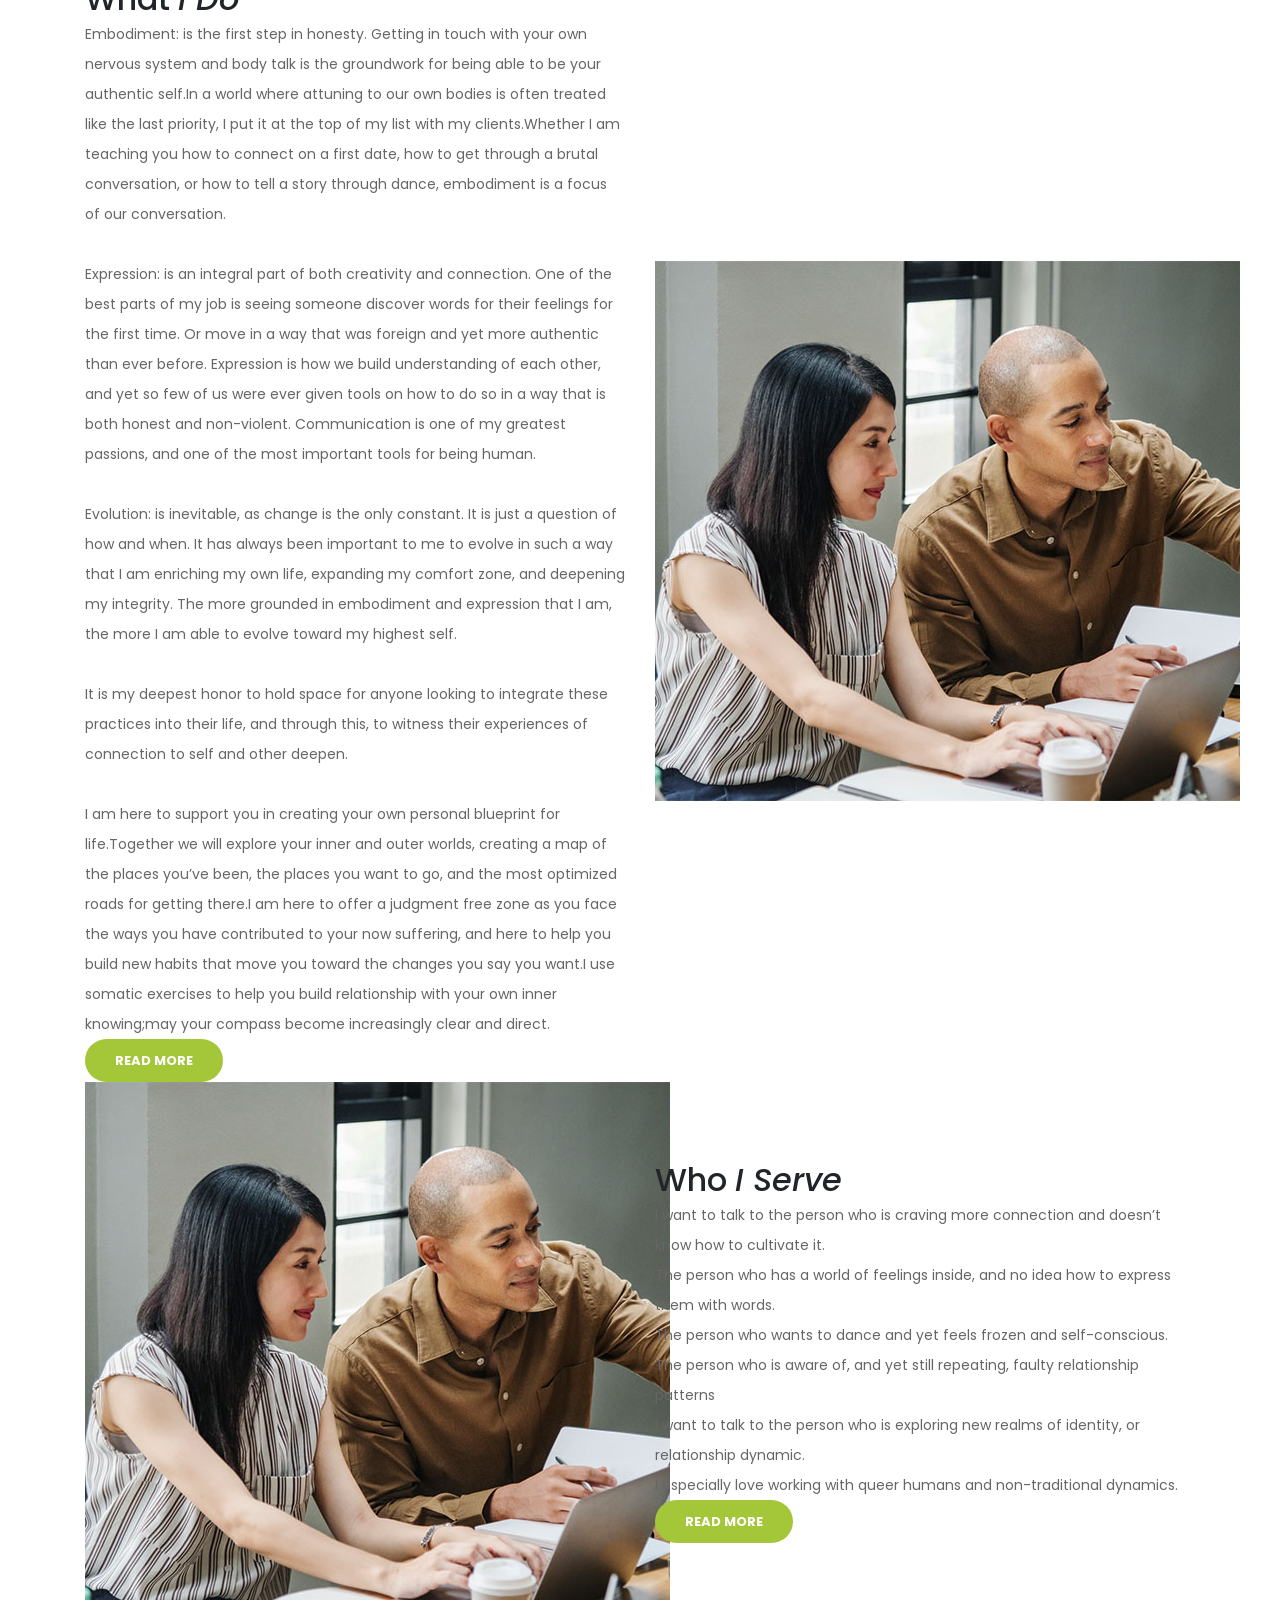
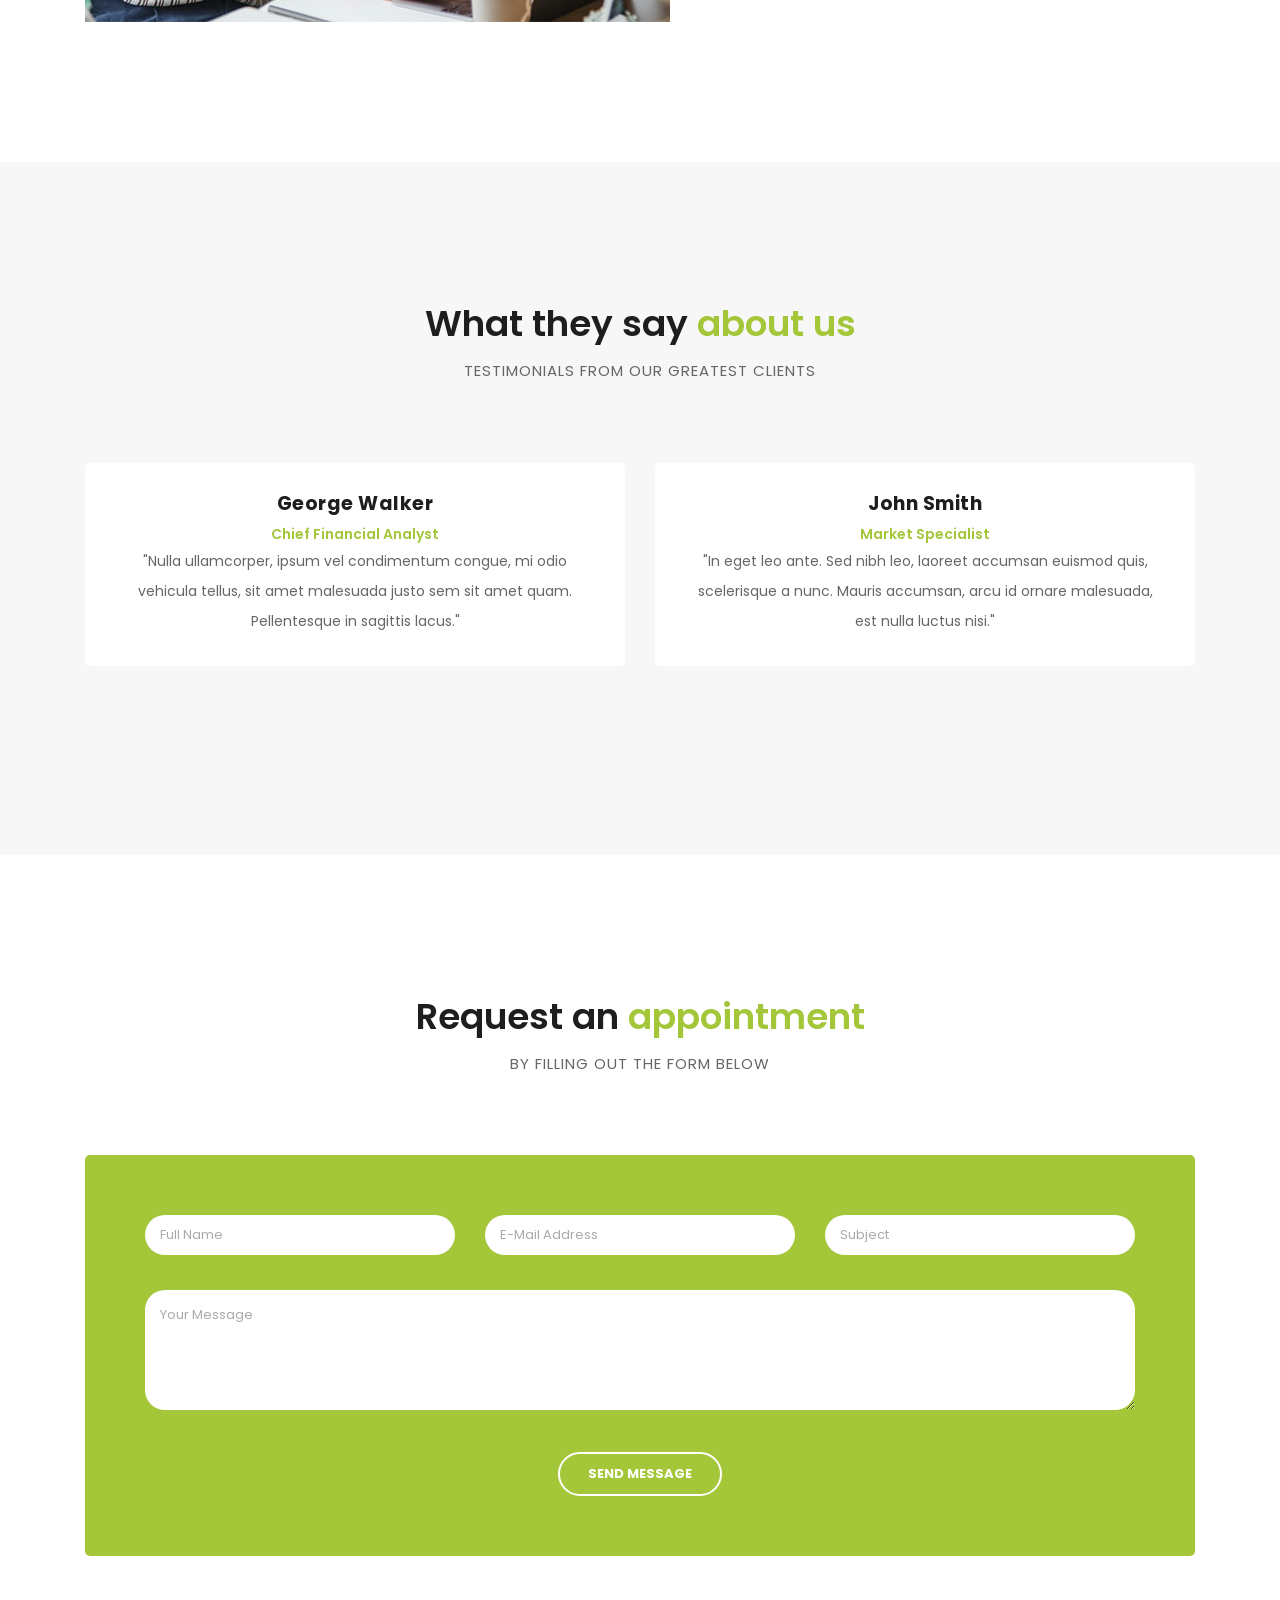
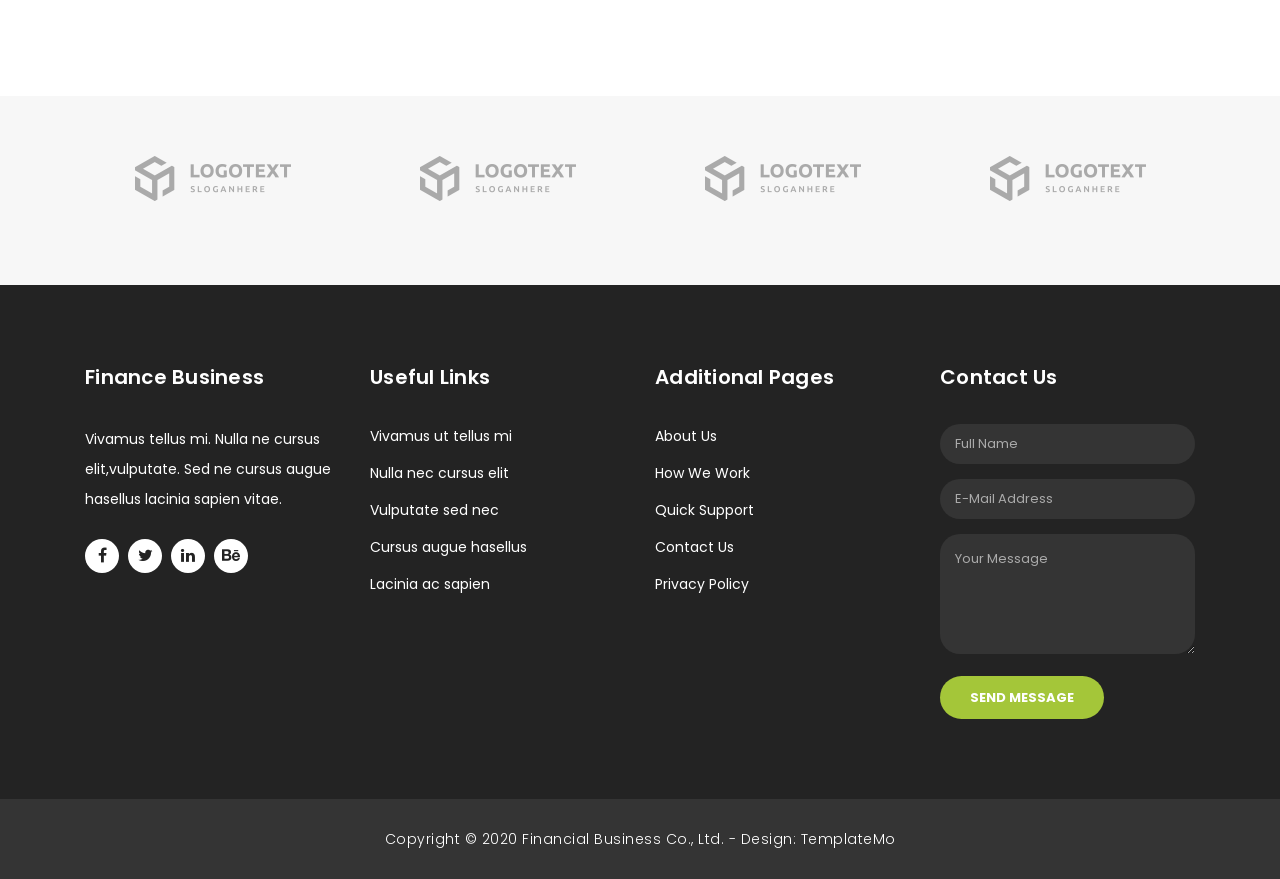
==== commit cb195235: "slight change to appointment request form" ====
--- a/index.html
+++ b/index.html
@@ -274,8 +274,8 @@
         <div class="row">
           <div class="col-md-12">
             <div class="section-heading">
-              <h2>Request a <em>call back</em></h2>
-              <span>Etiam suscipit ante a odio consequat</span>
+              <h2>Request an <em>appointment</em></h2>
+              <span>by filling out the form below</span>
             </div>
           </div>
           <div class="col-md-12">
